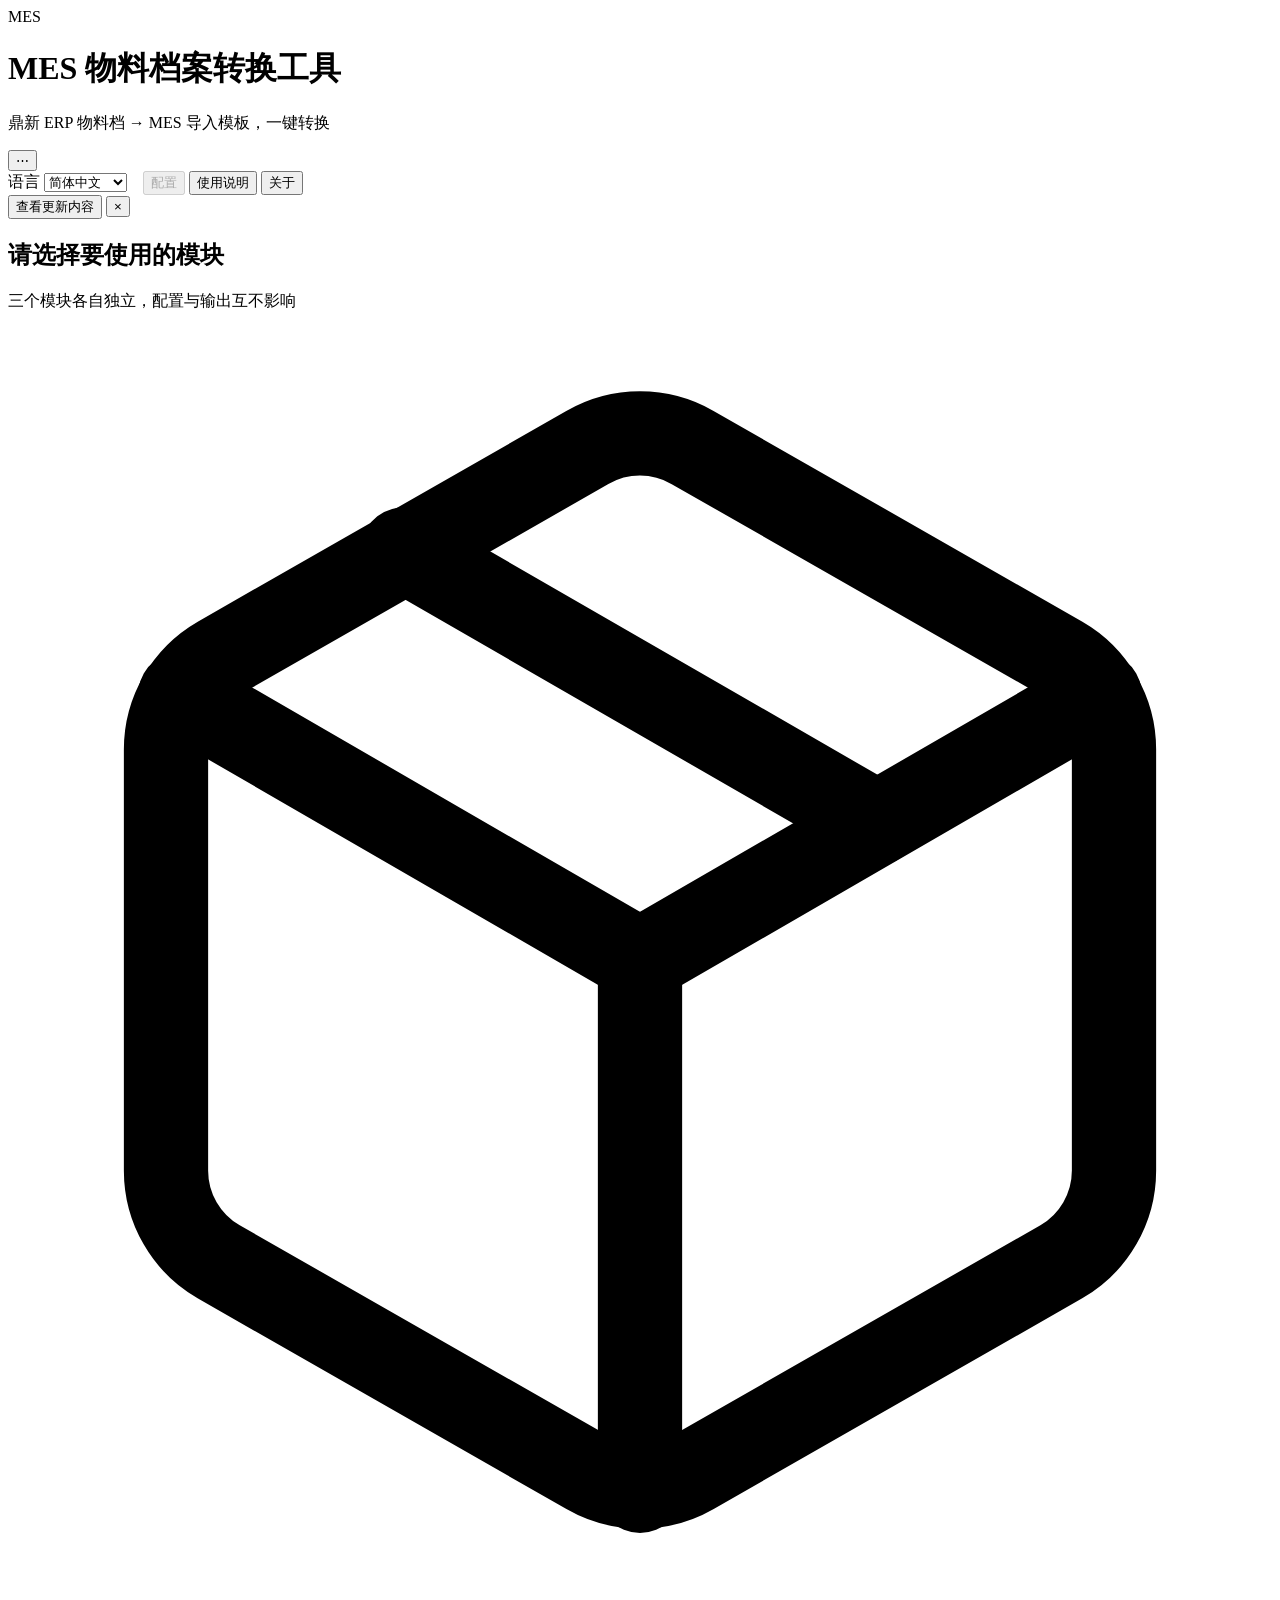
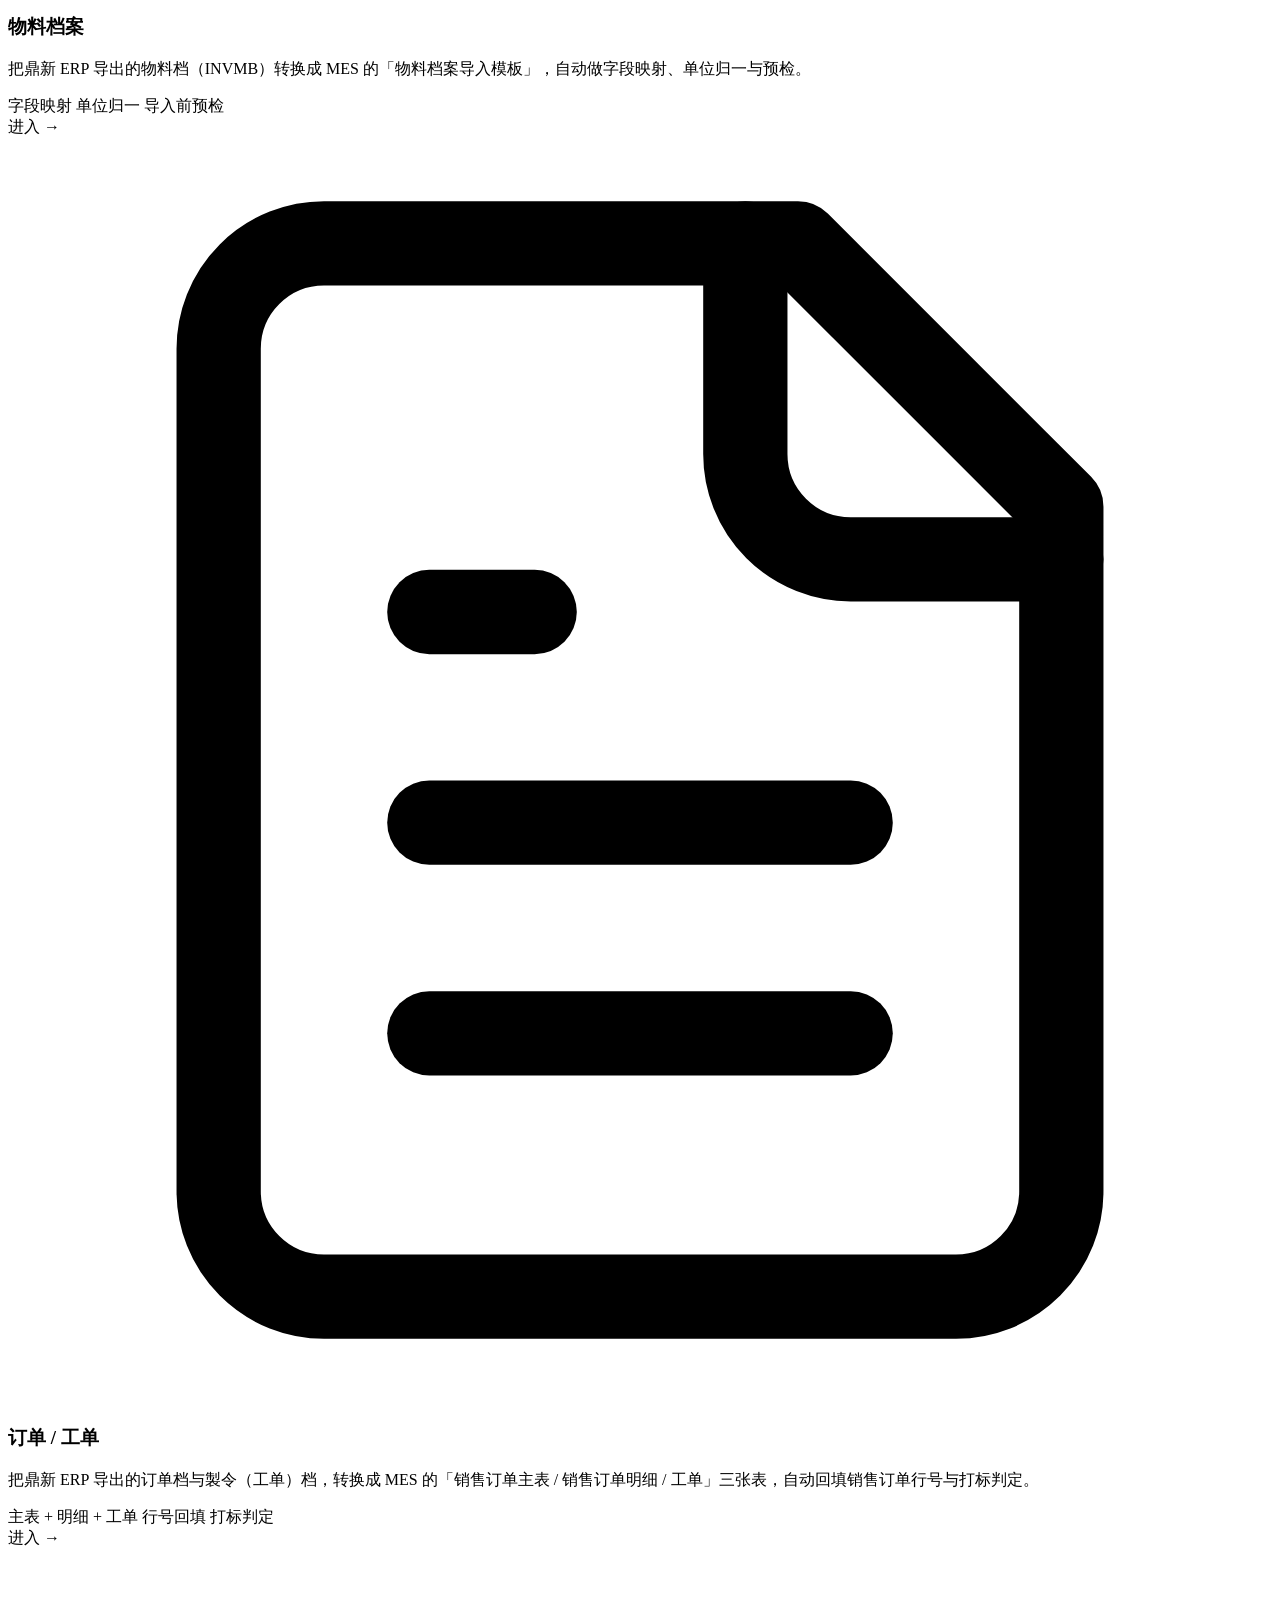
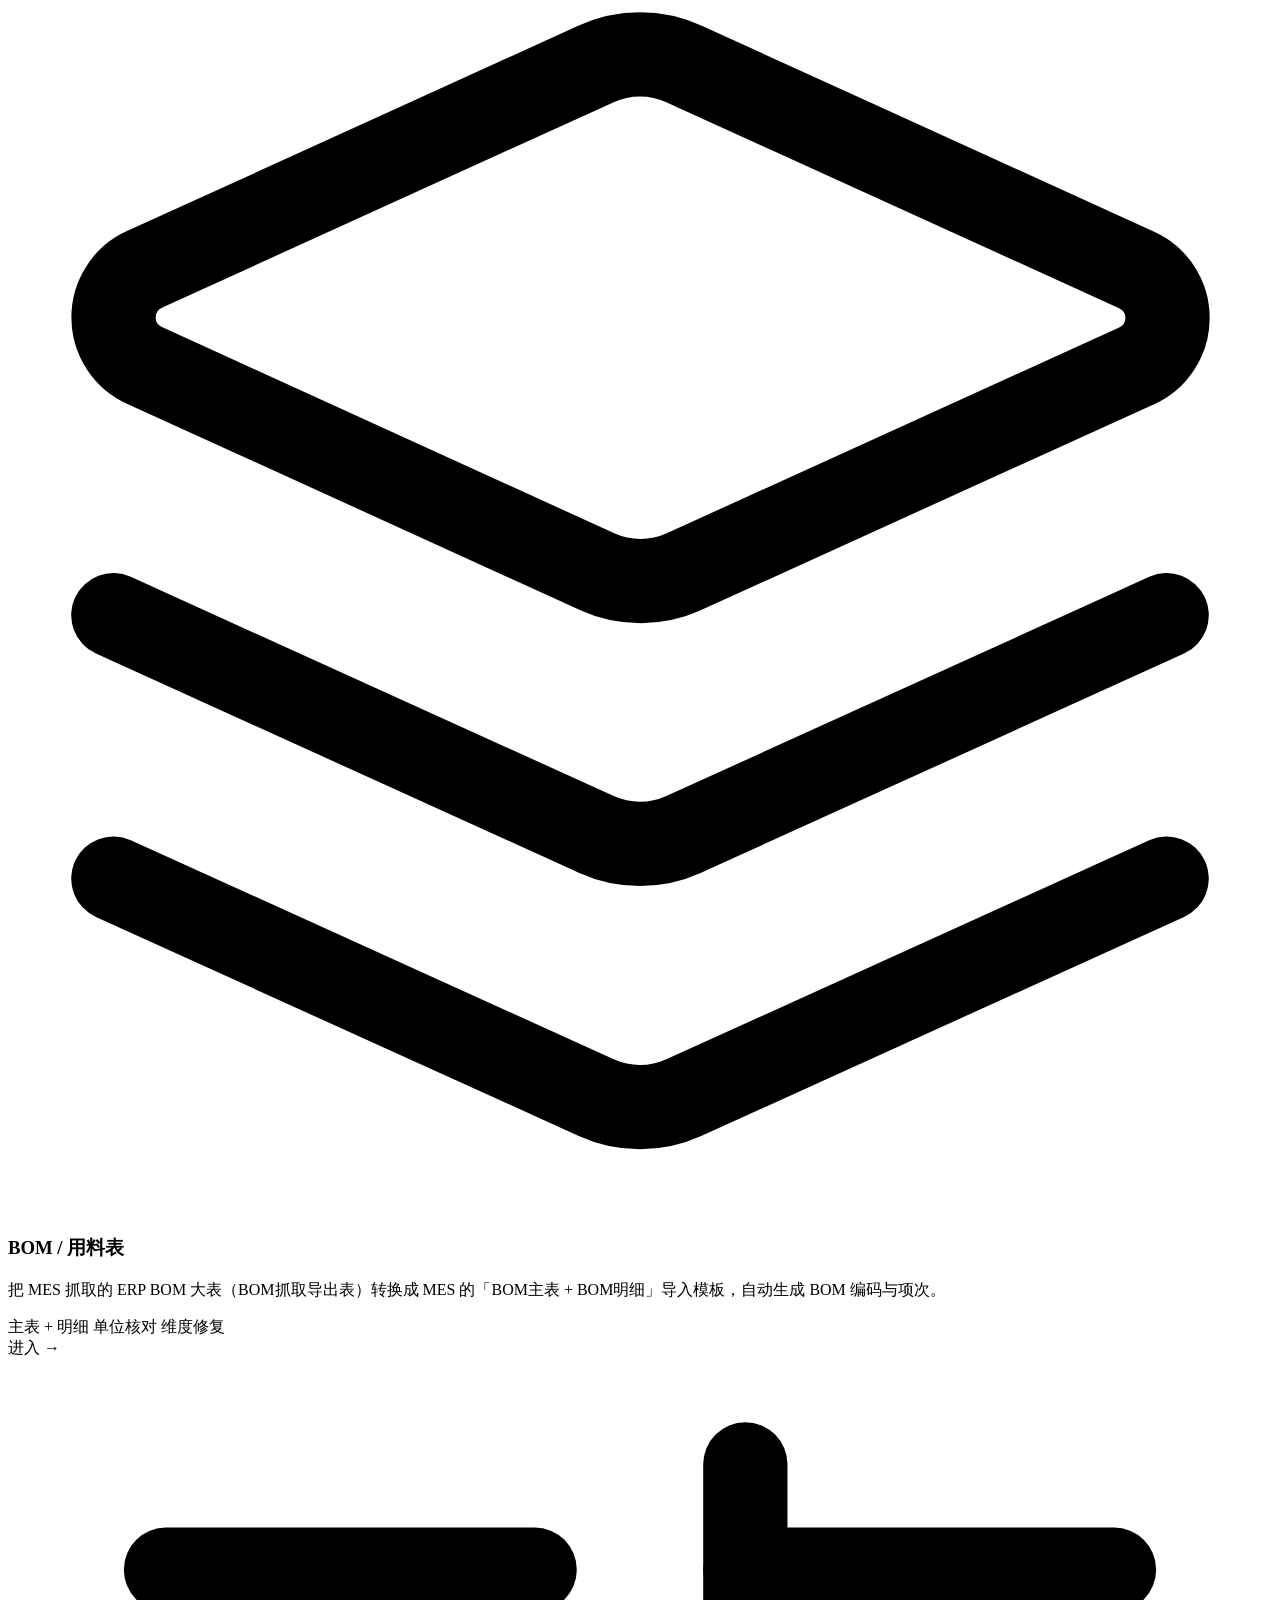
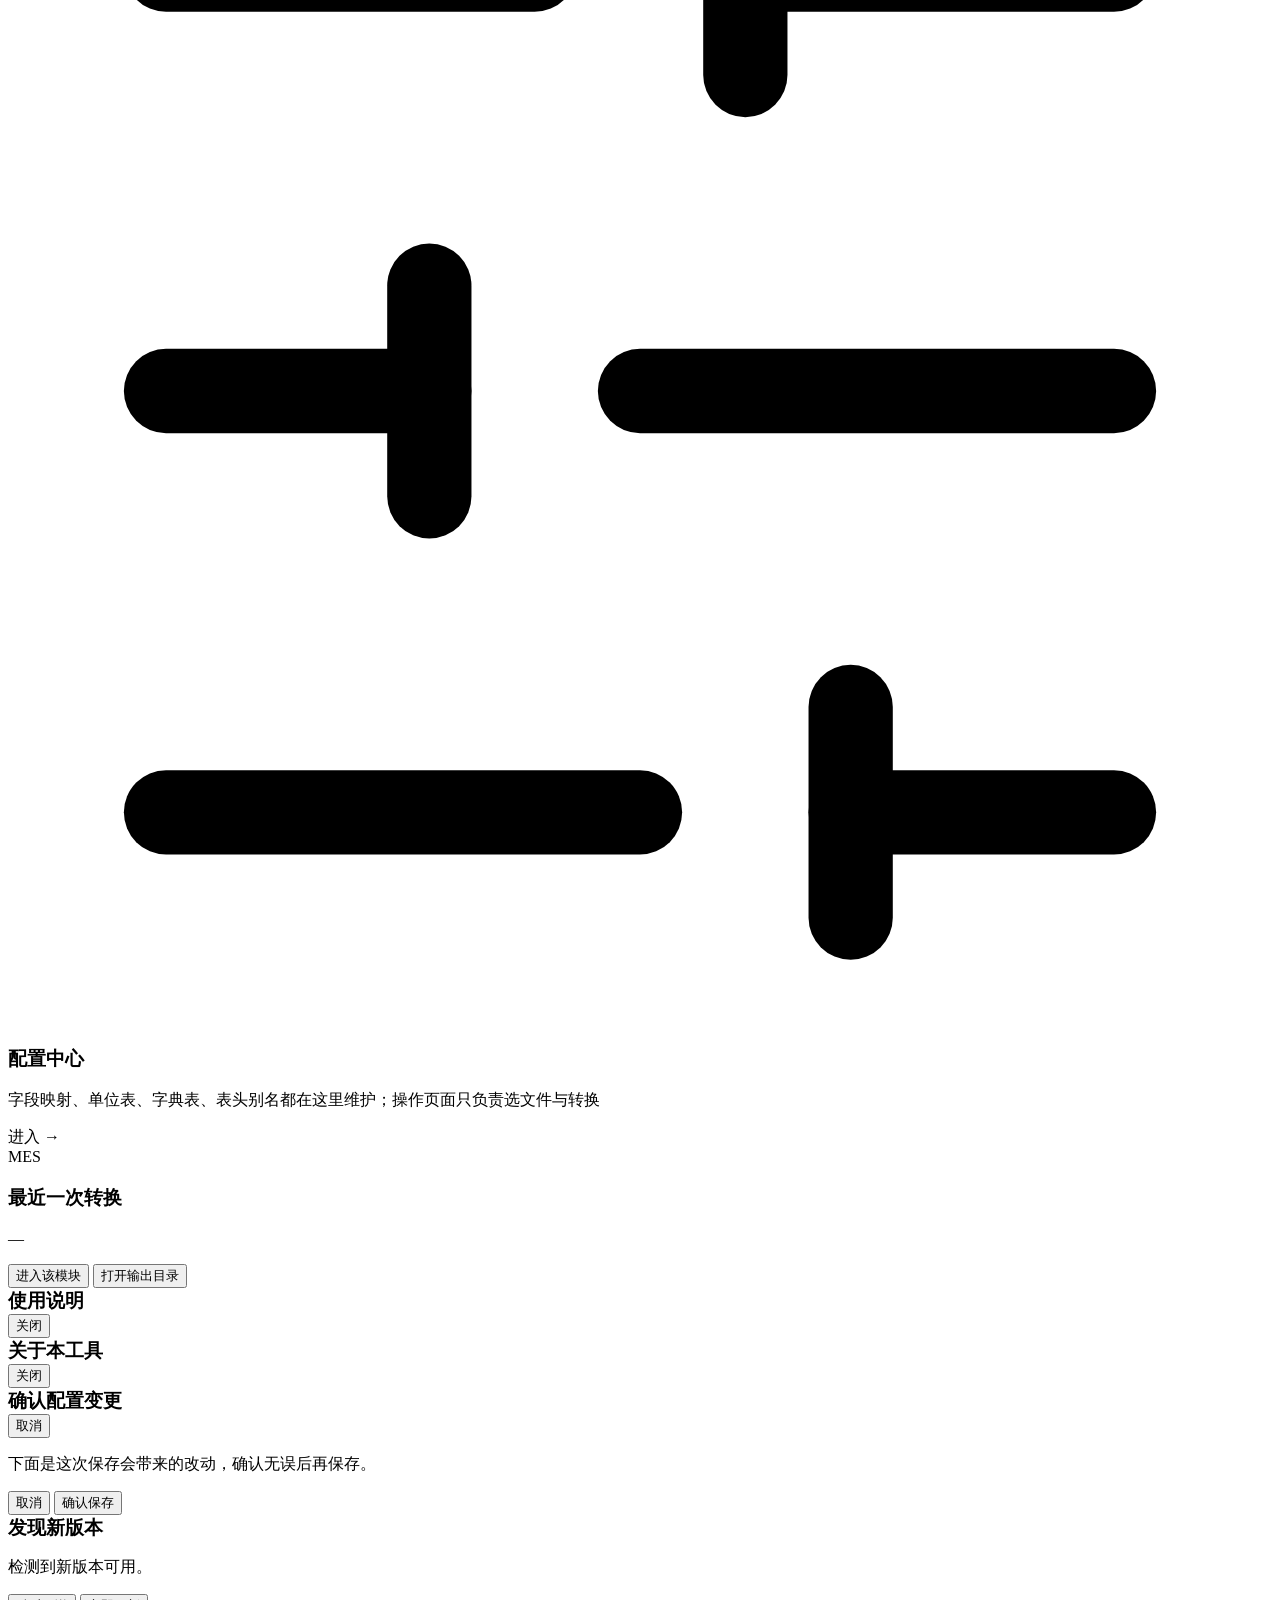
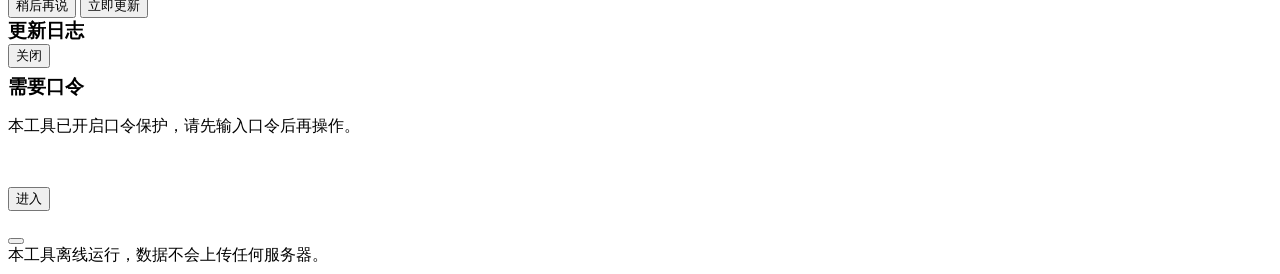
==== mes_conv/webui/index.html @ 749bb7f3 "feat: streamline the conversion interface" ====
<!DOCTYPE html>
<html lang="zh">
<head>
<meta charset="utf-8">
<meta name="viewport" content="width=device-width, initial-scale=1">
<title>MES 物料档案转换工具</title>
<!--@STYLE-->
</head>
<body>
<datalist id="srcCols"></datalist>
<datalist id="tgtCols"></datalist>
<header>
  <div class="brand">
    <div class="logo" id="appLogo">MES</div>
    <div>
      <h1 id="app_title">MES 物料档案转换工具</h1>
      <p id="app_subtitle">鼎新 ERP 物料档 → MES 导入模板，一键转换</p>
    </div>
  </div>
  <div class="nav-right">
    <button id="backHomeBtn" class="back-btn" style="display:none" title="返回首页"><span class="bk-arrow" aria-hidden="true">←</span><span id="backText">返回</span></button>
    <!-- 窄屏下把语言/配置/说明/关于收进这个菜单，否则五个按钮要占两行半 -->
    <button type="button" id="navMore" class="nav-more" aria-expanded="false" aria-controls="navMenu" aria-label="更多菜单">⋯</button>
    <div class="lang" id="navMenu">
      <label id="lang_label" for="langSel">语言</label>
      <select id="langSel">
        <option value="zh">简体中文</option>
        <option value="zht">繁體中文</option>
        <option value="vi">Tiếng Việt</option>
        <option value="en">English</option>
      </select>
      <button id="cfgNavBtn" class="ghost" style="margin-left:12px" disabled>配置</button>
      <button id="helpBtn" class="ghost">使用说明</button>
      <button id="aboutBtn" class="ghost">关于</button>
    </div>
  </div>
</header>

<main id="mainContent">
  <!-- 升级后的「有新内容」提示条：不再用整屏弹窗打断操作，点「查看更新内容」才展开详情 -->
  <div id="updNote" class="upd-note" role="status" aria-live="polite">
    <span class="un-text" id="updNoteText"></span>
    <button type="button" class="un-link" id="updNoteView">查看更新内容</button>
    <button type="button" class="un-x" id="updNoteClose" aria-label="关闭">×</button>
  </div>
  <!-- ===== 首页：选择模块 ===== -->
  <div id="viewHome" class="view">
    <div class="home-intro">
      <h2 id="home_title">请选择要使用的模块</h2>
      <p id="home_desc">三个模块各自独立，配置与输出互不影响</p>
    </div>
    <div class="mod-grid">
      <div class="mod-card" id="modMaterials" role="button" tabindex="0">
        <div class="mod-ico" aria-hidden="true"><svg viewBox="0 0 24 24" fill="none" stroke="currentColor" stroke-width="1.6" stroke-linecap="round" stroke-linejoin="round"><path d="M16.5 9.4 7.5 4.21"/><path d="M21 16V8a2 2 0 0 0-1-1.73l-7-4a2 2 0 0 0-2 0l-7 4A2 2 0 0 0 3 8v8a2 2 0 0 0 1 1.73l7 4a2 2 0 0 0 2 0l7-4A2 2 0 0 0 21 16z"/><polyline points="3.27 6.96 12 12.01 20.73 6.96"/><line x1="12" y1="22.08" x2="12" y2="12"/></svg></div>
        <h3 id="mod_mat_name">物料档案</h3>
        <p id="mod_mat_desc">把鼎新 ERP 导出的物料档（INVMB）转换成 MES 的「物料档案导入模板」，自动做字段映射、单位归一与预检。</p>
        <div class="mod-tags">
          <span class="mod-tag" id="mod_mat_t1">字段映射</span>
          <span class="mod-tag" id="mod_mat_t2">单位归一</span>
          <span class="mod-tag" id="mod_mat_t3">导入前预检</span>
        </div>
        <div class="mod-go" id="mod_mat_go">进入 →</div>
      </div>
      <div class="mod-card" id="modOrders" role="button" tabindex="0">
        <div class="mod-ico" aria-hidden="true"><svg viewBox="0 0 24 24" fill="none" stroke="currentColor" stroke-width="1.6" stroke-linecap="round" stroke-linejoin="round"><path d="M15 2H6a2 2 0 0 0-2 2v16a2 2 0 0 0 2 2h12a2 2 0 0 0 2-2V7Z"/><path d="M14 2v4a2 2 0 0 0 2 2h4"/><path d="M10 9H8"/><path d="M16 13H8"/><path d="M16 17H8"/></svg></div>
        <h3 id="mod_ord_name">订单 / 工单</h3>
        <p id="mod_ord_desc">把鼎新 ERP 导出的订单档与製令（工单）档，转换成 MES 的「销售订单主表 / 销售订单明细 / 工单」三张表，自动回填销售订单行号与打标判定。</p>
        <div class="mod-tags">
          <span class="mod-tag" id="mod_ord_t1">主表 + 明细 + 工单</span>
          <span class="mod-tag" id="mod_ord_t2">行号回填</span>
          <span class="mod-tag" id="mod_ord_t3">打标判定</span>
        </div>
        <div class="mod-go" id="mod_ord_go">进入 →</div>
      </div>
      <div class="mod-card" id="modBom" role="button" tabindex="0">
        <div class="mod-ico" aria-hidden="true"><svg viewBox="0 0 24 24" fill="none" stroke="currentColor" stroke-width="1.6" stroke-linecap="round" stroke-linejoin="round"><path d="m12.83 2.18a2 2 0 0 0-1.66 0L2.6 6.08a1 1 0 0 0 0 1.83l8.58 3.91a2 2 0 0 0 1.66 0l8.58-3.9a1 1 0 0 0 0-1.83Z"/><path d="m22 17.65-9.17 4.16a2 2 0 0 1-1.66 0L2 17.65"/><path d="m22 12.65-9.17 4.16a2 2 0 0 1-1.66 0L2 12.65"/></svg></div>
        <h3 id="mod_bom_name">BOM / 用料表</h3>
        <p id="mod_bom_desc">把 MES 抓取的 ERP BOM 大表（BOM抓取导出表）转换成 MES 的「BOM主表 + BOM明细」导入模板，自动生成 BOM 编码与项次。</p>
        <div class="mod-tags">
          <span class="mod-tag" id="mod_bom_t1">主表 + 明细</span>
          <span class="mod-tag" id="mod_bom_t2">单位核对</span>
          <span class="mod-tag" id="mod_bom_t3">维度修复</span>
        </div>
        <div class="mod-go" id="mod_bom_go">进入 →</div>
      </div>
    </div>
    <div class="cfg-entry" id="cfgEntry" role="button" tabindex="0" aria-disabled="true">
      <div class="mod-ico" aria-hidden="true"><svg viewBox="0 0 24 24" fill="none" stroke="currentColor" stroke-width="1.6" stroke-linecap="round" stroke-linejoin="round"><line x1="21" x2="14" y1="4" y2="4"/><line x1="10" x2="3" y1="4" y2="4"/><line x1="21" x2="12" y1="12" y2="12"/><line x1="8" x2="3" y1="12" y2="12"/><line x1="21" x2="16" y1="20" y2="20"/><line x1="12" x2="3" y1="20" y2="20"/><line x1="14" x2="14" y1="2" y2="6"/><line x1="8" x2="8" y1="10" y2="14"/><line x1="16" x2="16" y1="18" y2="22"/></svg></div>
      <div>
        <h3 id="cfg_entry_name">配置中心</h3>
        <p id="cfg_entry_desc">字段映射、单位表、字典表、表头别名都在这里维护；操作页面只负责选文件与转换</p>
      </div>
      <div class="mod-go" id="cfg_entry_go">进入 →</div>
    </div>

    <!-- 模块卡下方的空白区：显示上一次转换的结果，省掉「去哪个模块找历史」这一步 -->
    <div class="recent-card" id="recentCard">
      <div class="rc-main">
        <span class="rc-badge" id="rcBadge">MES</span>
        <div class="rc-text">
          <h3 id="rcTitle">最近一次转换</h3>
          <p id="rcMeta">—</p>
        </div>
      </div>
      <div class="rc-actions">
        <button type="button" class="primary" id="rcStartBtn" style="display:none">从物料档案开始</button>
        <button type="button" class="ghost" id="rcGoBtn">进入该模块</button>
        <button type="button" class="ghost" id="rcOpenBtn">打开输出目录</button>
      </div>
    </div>
  </div>

  <!-- ===== 模块一：物料档案 ===== -->
  <div id="viewMaterials" class="view" style="display:none">
  <div class="steps materials-steps">
    <div class="card upload-card" id="srcCard" data-upload-card="srcFile">
      <div class="step-no">1</div>
      <h2><span id="step_source">第 1 步 · 选择源文件</span><span class="field-badge required" id="srcRequired">必填</span></h2>
      <p id="step_source_desc">选择从鼎新 ERP 导出的物料档（.xlsx / .xls / .csv）</p>
      <label class="file-btn"><input type="file" id="srcFile" accept=".xlsx,.xls,.csv,.txt" multiple><span id="srcLabel">选择文件</span></label>
      <div class="file-name" id="srcName"></div>
      <div class="file-list" id="srcList"></div>
      <div class="drop-hint" id="srcDropHint">也可以直接把文件拖到这里；可一次选多个，按列名合并成一份结果</div>
    </div>
    <!-- 模板已内置，这张卡不做成和「第 1 步」平级的必做项，默认只露一行，点开才出现上传区 -->
    <div class="card upload-card tpl-card" id="tplCard">
      <h2><span id="step_template">输出模板</span><span class="field-badge optional" id="tplBadge">可选</span></h2>
      <p id="step_template_desc">留空使用程序内置的物料档案模板</p>
      <div class="tpl-cur" id="tplCur">当前：内置模板</div>
      <div class="tpl-body" id="tplWrap" style="display:none">
        <label class="file-btn"><input type="file" id="tplFile" accept=".xlsx"><span id="tplLabel">选择文件</span></label>
        <div class="file-name" id="tplName"></div>
        <div class="drop-hint" id="tplDropHint">也可以直接把文件拖到这里</div>
      </div>
      <button type="button" class="linkbtn tpl-more" id="tplFoldBtn" aria-expanded="false"><span id="tplBtnClosed">更换模板</span><span id="tplBtnOpen">收起</span></button>
    </div>
  </div>

  <div class="actions workflow-actions">
    <button id="startBtn" class="primary">开始转换</button>
    <button id="previewBtn" class="linkbtn">预览映射结果</button>
  </div>

  <div id="progressWrap" class="progress-wrap" aria-live="polite">
    <div class="progress-track">
      <div id="progressBar" class="progress-bar" role="progressbar" aria-valuemin="0" aria-valuemax="100" aria-valuenow="0" aria-labelledby="progressText"></div>
    </div>
    <div id="progressText" class="progress-text"></div>
  </div>

  <div id="statusBanner" class="banner" role="status" aria-live="polite"></div>

  <div id="previewWrap" class="result" style="display:none"></div>

  <section id="resultSection" class="result">
    <div class="ok-icon">✓</div>
    <h2 id="result_title">转换完成！</h2>
    <p id="result_desc">文件已生成，点击下载即可导入 MES。</p>
    <div class="stats" id="stats"></div>
    <div class="donut-wrap" id="donutWrap"></div>
    <div class="result-btns">
      <a id="downloadLink" class="primary" href="#">下载结果文件</a>
      <button id="openFolderBtn" class="ghost">打开输出文件夹</button>
    </div>
  </section>

  <section id="checkSection" class="check-section">
    <div class="section-title">
      <h3 id="check_title">预检结果</h3>
      <div class="check-tools">
        <span class="check-chip" id="check_summary"></span>
        <button type="button" class="linkbtn" id="checkToggleBtn" style="display:none"></button>
      </div>
    </div>
    <ul class="check-list" id="checkList"></ul>
    <div id="issueWrap" class="scrollbox" style="display:none">
      <table><thead><tr>
        <th id="issue_row" style="width:80px">行号</th>
        <th id="issue_col" style="width:130px">列</th>
        <th id="issue_msg">说明</th>
      </tr></thead><tbody id="issueBody"></tbody></table>
    </div>
  </section>

  <section id="historySection" class="history">
    <div class="section-title">
      <h3 id="history_title">最近转换</h3>
      <button id="refreshHistBtn" class="ghost">刷新</button>
    </div>
    <table><thead><tr>
      <th id="hist_time" style="width:170px">时间</th>
      <th id="hist_file">文件</th>
      <th id="hist_rows" style="width:80px">行数</th>
      <th id="hist_status" style="width:110px">预检</th>
      <th style="width:160px"></th>
    </tr></thead><tbody id="histBody"></tbody></table>
  </section>

  <section id="statsSection" class="history">
    <div class="section-title">
      <h3 id="stats_title">转换统计</h3>
      <button id="refreshStatsBtn" class="ghost">刷新</button>
    </div>
    <div class="stats-grid" id="statsGrid"></div>
    <div class="bars" id="statsBars"></div>
    <div class="bar-labels" id="statsBarLabels"></div>
  </section>

  <section id="logSection" class="log-section">
    <div class="log-head">
      <h3 id="log_title">转换日志</h3>
      <div class="btns">
        <button id="copyLogBtn" class="ghost">复制日志</button>
        <button id="toggleLogBtn" class="ghost">查看日志</button>
      </div>
    </div>
    <pre id="logBox" class="log-box"></pre>
  </section>

  </div><!-- /viewMaterials -->

  <!-- ===== 模块二：订单 / 工单 ===== -->
  <div id="viewOrders" class="view" style="display:none">
    <div class="steps steps-single">
      <div class="card upload-card" id="ordSrcCard" data-upload-card="ordSrcFile">
        <div class="step-no">1</div>
        <h2><span id="ord_step_source">上传订单 / 工单文件</span><span class="field-badge required" id="ordSrcRequired">必填</span></h2>
        <p id="ord_step_source_desc">把鼎新 ERP 导出的订单档或製令（工单）档直接拖进来，程序会按表头自动识别类型；可一次选多个，订单与工单混在一起也能自动分流，分别按列名合并后一起转换。</p>
        <label class="file-btn"><input type="file" id="ordSrcFile" accept=".xlsx,.xls,.csv,.txt" multiple><span id="ordSrcLabel">选择文件</span></label>
        <div class="file-name" id="ordSrcName"></div>
        <div class="file-list" id="ordSrcList"></div>
        <div class="drop-hint" id="ordSrcDropHint">也可以直接把文件拖到这里；订单与工单可混在一起，自动识别分流</div>
      </div>
    </div>

    <div class="actions">
      <button id="ordStartBtn" class="primary">开始转换</button>
    </div>

    <div id="ordProgressWrap" class="progress-wrap" aria-live="polite">
      <div class="progress-track">
        <div id="ordProgressBar" class="progress-bar" role="progressbar" aria-valuemin="0" aria-valuemax="100" aria-valuenow="0" aria-labelledby="ordProgressText"></div>
      </div>
      <div id="ordProgressText" class="progress-text"></div>
    </div>

    <div id="ordBanner" class="banner" role="status" aria-live="polite"></div>

    <section id="ordResultSection" class="result">
      <div class="ok-icon">✓</div>
      <h2 id="ord_result_title">转换完成！</h2>
      <p id="ord_result_desc">文件已生成，点击下载即可导入 MES。</p>
      <div class="stats" id="ordStats"></div>
      <div class="donut-wrap" id="ordDonutWrap"></div>
      <div class="result-btns">
        <a id="ordDownloadLink" class="primary" href="#">下载结果文件</a>
        <button id="ordOpenFolderBtn" class="ghost">打开输出文件夹</button>
      </div>
    </section>

    <section id="ordCheckSection" class="check-section">
      <div class="section-title">
        <h3 id="ord_check_title">预检结果</h3>
        <div class="check-tools">
          <span class="check-chip" id="ordCheckSummary"></span>
          <button type="button" class="linkbtn" id="ordCheckToggleBtn" style="display:none"></button>
        </div>
      </div>
      <ul class="check-list" id="ordCheckList"></ul>
      <div id="ordIssueWrap" class="scrollbox" style="display:none">
        <table><thead><tr>
          <th id="ord_issue_row" style="width:80px">行号</th>
          <th id="ord_issue_col" style="width:130px">列</th>
          <th id="ord_issue_msg">说明</th>
        </tr></thead><tbody id="ordIssueBody"></tbody></table>
      </div>
    </section>

    <section id="ordHistSection" class="history">
      <div class="section-title">
        <h3 id="ord_history_title">最近转换</h3>
        <button id="ordRefreshHistBtn" class="ghost">刷新</button>
      </div>
      <table><thead><tr>
        <th id="ord_hist_time" style="width:170px">时间</th>
        <th id="ord_hist_file">文件</th>
        <th id="ord_hist_rows" style="width:80px">行数</th>
        <th id="ord_hist_status" style="width:110px">预检</th>
        <th style="width:160px"></th>
      </tr></thead><tbody id="ordHistBody"></tbody></table>
    </section>

    <section id="ordLogSection" class="log-section">
      <div class="log-head">
        <h3 id="ord_log_title">转换日志</h3>
        <div class="btns">
          <button id="ordCopyLogBtn" class="ghost">复制日志</button>
          <button id="ordToggleLogBtn" class="ghost">查看日志</button>
        </div>
      </div>
      <pre id="ordLogBox" class="log-box"></pre>
    </section>

  </div><!-- /viewOrders -->

  <!-- ===== 模块三：BOM / 用料表 ===== -->
  <div id="viewBom" class="view" style="display:none">
    <div class="steps">
      <div class="card upload-card" id="bomSrcCard" data-upload-card="bomSrcFile">
        <div class="step-no">1</div>
        <h2><span id="bom_step_source">BOM 抓取文件</span><span class="field-badge required" id="bomSrcRequired">必填</span></h2>
        <p id="bom_step_source_desc">MES 抓取的 ERP BOM 大表（.xlsx，源工作表名留空自动取第一个）</p>
        <label class="file-btn"><input type="file" id="bomSrcFile" accept=".xlsx" multiple><span id="bomSrcLabel">选择文件</span></label>
        <div class="file-name" id="bomSrcName"></div>
        <div class="file-list" id="bomSrcList"></div>
        <div class="drop-hint" id="bomSrcDropHint">也可以直接把文件拖到这里</div>
      </div>
      <div class="card upload-card" id="bomTplCard" data-upload-card="bomTplFile">
        <div class="step-no">2</div>
        <h2 id="bom_step_tpl">BOM 导入模板（可选）</h2>
        <p id="bom_step_tpl_desc">留空使用程序内置模板（含「BOM主表」「BOM明细」两张表，数据行会被清空重写）；如需换用其他模板可在此上传</p>
        <label class="file-btn"><input type="file" id="bomTplFile" accept=".xlsx" multiple><span id="bomTplLabel">选择文件</span></label>
        <div class="file-name" id="bomTplName"></div>
        <div class="file-list" id="bomTplList"></div>
        <div class="drop-hint" id="bomTplDropHint">也可以直接把文件拖到这里</div>
      </div>
      <div class="card upload-card" id="bomMapCard" data-upload-card="bomMapFile">
        <div class="step-no">3</div>
        <h2 id="bom_step_map">计量单位映射表（可选）</h2>
        <p id="bom_step_map_desc">首次上传后自动存入配置，之后转换无需再上传；用于核对源單位是否都能对上，不给则跳过该核对</p>
        <label class="file-btn"><input type="file" id="bomMapFile" accept=".xlsx,.xls" multiple><span id="bomMapLabel">选择文件</span></label>
        <div class="file-name" id="bomMapName"></div>
        <div class="file-list" id="bomMapList"></div>
        <div class="drop-hint" id="bomMapDropHint">也可以直接把文件拖到这里</div>
      </div>
    </div>

    <div class="card" id="bomOptCard">
      <div class="opt-line">
        <label class="chk"><input type="checkbox" id="bomBasediv"><span id="bom_basediv_label">基础用量按「組成用量 ÷ 底數」归一化（不勾选则直接取組成用量原值）</span></label>
      </div>
    </div>

    <div class="actions">
      <button id="bomStartBtn" class="primary">开始转换</button>
    </div>

    <div id="bomProgressWrap" class="progress-wrap" aria-live="polite">
      <div class="progress-track">
        <div id="bomProgressBar" class="progress-bar" role="progressbar" aria-valuemin="0" aria-valuemax="100" aria-valuenow="0" aria-labelledby="bomProgressText"></div>
      </div>
      <div id="bomProgressText" class="progress-text"></div>
    </div>

    <div id="bomBanner" class="banner" role="status" aria-live="polite"></div>

    <section id="bomResultSection" class="result">
      <div class="ok-icon">✓</div>
      <h2 id="bom_result_title">转换完成！</h2>
      <p id="bom_result_desc">文件已生成，点击下载即可导入 MES。</p>
      <div class="stats" id="bomStats"></div>
      <div class="result-btns">
        <a id="bomDownloadLink" class="primary" href="#">下载结果文件</a>
        <button id="bomOpenFolderBtn" class="ghost">打开输出文件夹</button>
      </div>
    </section>

    <section id="bomDiagSection" class="check-section">
      <div class="section-title">
        <h3 id="bom_diag_title">诊断与单位核对</h3>
        <span class="ghost" id="bomDiagSummary"></span>
      </div>
      <div id="bomDiagBox"></div>
      <div id="bomUnitWrap" class="scrollbox" style="display:none">
        <table><thead><tr>
          <th id="bom_unit_raw">源單位</th>
          <th id="bom_unit_count" style="width:110px">行数</th>
          <th id="bom_unit_mapped">→ MES 单位</th>
          <th id="bom_unit_status" style="width:150px">状态</th>
        </tr></thead><tbody id="bomUnitBody"></tbody></table>
      </div>
    </section>

    <section id="bomLogSection" class="log-section">
      <div class="log-head">
        <h3 id="bom_log_title">转换日志</h3>
        <div class="btns">
          <button id="bomCopyLogBtn" class="ghost">复制日志</button>
          <button id="bomToggleLogBtn" class="ghost">查看日志</button>
        </div>
      </div>
      <pre id="bomLogBox" class="log-box"></pre>
    </section>

  </div><!-- /viewBom -->

  <!-- ===== 配置中心：所有配置集中在这里，操作页面不维护配置 ===== -->
  <div id="viewConfig" class="view" style="display:none">
    <div id="cfgFailBanner" class="banner err" role="alert"></div>
    <div class="cfg-head">
      <h2 id="cfg_title">配置中心</h2>
      <p id="cfg_desc">各模块的字段映射与规则都在这里维护。选文件、转换这些日常操作在各自的模块页面完成，这里只改配置。</p>
    </div>
    <div class="cfg-tabs" role="tablist" aria-label="配置模块">
      <button type="button" class="cfg-tab active" role="tab" id="cfgTabMat" data-tab="mat" aria-controls="cfgPaneMat" aria-selected="true">物料档案</button>
      <button type="button" class="cfg-tab" role="tab" id="cfgTabOrd" data-tab="ord" aria-controls="cfgPaneOrd" aria-selected="false">订单 / 工单</button>
      <button type="button" class="cfg-tab" role="tab" id="cfgTabBom" data-tab="bom" aria-controls="cfgPaneBom" aria-selected="false">BOM / 用料表</button>
      <button type="button" class="cfg-tab" role="tab" id="cfgTabSys" data-tab="sys" aria-controls="cfgPaneSys" aria-selected="false">系统</button>
    </div>

    <!-- ---------- 面板一：物料档案配置 ---------- -->
    <section class="advanced" id="cfgPaneMat" role="tabpanel" aria-labelledby="cfgTabMat">
      <p class="muted" id="advanced_desc">以下为字段映射配置，仅管理员维护。普通用户无需修改。所有设置都以表单填写，无需写代码。</p>
      <div class="adv-top">
        <label id="lbl_outsheet" for="outSheetInput">输出工作表名称</label>
        <input id="outSheetInput" type="text" value="物料档案">
      </div>
      <div class="adv-actions">
        <button id="loadConfigBtn" class="ghost">载入当前配置</button>
        <button id="saveConfigBtn" class="primary action-primary">保存配置</button>
        <button id="addFieldBtn" class="ghost">新增字段</button>
        <button id="exportConfigBtn" class="ghost">导出配置</button>
        <button id="importConfigBtn" class="ghost">导入配置</button>
        <input type="file" id="importCfgFile" accept=".json" style="display:none">
      </div>
      <div id="advMsg" class="adv-msg"></div>

      <div class="block-title"><span id="block_profiles">配置档（多套配置）</span>
        <small id="block_profiles_hint">把当前配置存成一份命名档案，不同工厂 / 模板一键载入</small></div>
      <div class="pc-line">
        <select id="profileSel" style="width:260px"></select>
        <button id="profileLoadBtn" class="ghost">载入</button>
        <button id="profileSaveBtn" class="ghost">另存为配置档</button>
        <button id="profileDelBtn" class="ghost">删除</button>
      </div>

      <div class="block-title"><span id="block_values">值域表（导出给业务维护）</span>
        <small id="block_values_hint">把字典表 / 单位表导出成 CSV，交给懂业务的人改，再导回来，不用碰 JSON</small></div>
      <div class="pc-line">
        <button id="valuesExportBtn" class="ghost">导出值域表 CSV</button>
        <button id="valuesImportBtn" class="ghost">导入值域表 CSV</button>
        <input type="file" id="valuesFile" accept=".csv,.txt" style="display:none">
      </div>

      <div class="block-title"><span id="block_backup">配置备份</span>
        <small id="block_backup_hint">每次保存都会自动留一份备份，改坏了可以还原</small></div>
      <div class="pc-line">
        <select id="backupSel" style="width:260px"></select>
        <button id="restoreBtn" class="ghost">恢复此备份</button>
        <button id="diffBtn" class="ghost">对比当前配置</button>
        <button id="refreshBackupBtn" class="ghost">刷新列表</button>
      </div>
      <div id="diffWrap" class="diff-wrap" style="display:none"></div>

      <div class="block-title"><span id="block_fields">字段映射</span>
        <small id="block_fields_hint">每一行 = 一个目标列怎么填</small></div>
      <table id="fieldTable">
        <colgroup>
          <col class="fc-drag"><col class="fc-target"><col class="fc-source"><col class="fc-op">
          <col class="fc-param"><col class="fc-desc"><col class="fc-act">
        </colgroup>
        <thead><tr>
          <th id="th_target">目标列</th><th id="th_source">源列(MBxxx)</th>
          <th id="th_op">填充方式</th><th id="th_param">参数设置</th>
          <th id="th_desc">说明</th><th></th>
        </tr></thead>
        <tbody></tbody>
      </table>
      <div class="help" id="adv_help"></div>

      <div class="block-title"><span id="block_unit">单位翻译表</span>
        <small id="block_unit_hint">左边填原符号，右边填中文单位名，例如 kg → 千克</small></div>
      <table>
        <thead><tr><th id="unit_from" style="width:45%">原符号 / 原单位</th><th id="unit_to" style="width:45%">翻译为</th><th></th></tr></thead>
        <tbody id="unitBody"></tbody>
      </table>
      <button class="mini-btn" id="addUnitBtn">+ 添加单位</button>

      <div class="block-title"><span id="block_dicts">字典表（原值 → 翻译）</span>
        <small id="block_dicts_hint">把源文件里的代码翻译成人能看懂的中文，例如 110 → 成品</small></div>
      <div id="dictsWrap"></div>
      <button class="mini-btn" id="addDictBtn">+ 新增字典</button>

      <div class="block-title"><span id="block_wl">允许值清单</span>
        <small id="block_wl_hint">某列的值不在清单里时，预检会告警（不改写数据）。例如「基本单位」只允许 MES 单位档案里的单位名</small></div>
      <div id="wlWrap"></div>
      <button class="mini-btn" id="addWlBtn">+ 添加一列的允许值</button>

      <div class="block-title"><span id="block_len">字段长度上限</span>
        <small id="block_len_hint">某列写出值超过最大长度时预检告警（不阻断）。例如 MES 部分列有字符数上限，超出会导入失败。</small></div>
      <div id="lenWrap"></div>
      <button class="mini-btn" id="addLenBtn">+ 添加长度规则</button>

      <div class="block-title"><span id="block_cross">跨字段联动校验</span>
        <small id="block_cross_hint">当 A 列=某值时，要求 B 列必填。用于捕捉组合错误，例如「序列管理=是」时「序列号规则编码」不能为空。</small></div>
      <div id="crossWrap"></div>
      <button class="mini-btn" id="addCrossBtn">+ 添加联动规则</button>
    </section>

    <!-- ---------- 面板二：订单 / 工单配置 ---------- -->
    <section class="advanced" id="cfgPaneOrd" style="display:none" role="tabpanel" aria-labelledby="cfgTabOrd">
      <p class="muted" id="ord_advanced_desc">订单模块的字段映射与判定规则。所有设置都以表单填写，无需写代码。</p>

      <div class="adv-actions">
        <button id="ordCfgReloadBtn" class="ghost">载入当前配置</button>
        <button id="ordCfgSaveBtn" class="primary action-primary">保存配置</button>
      </div>
      <div id="ordAdvMsg" class="adv-msg"></div>

      <div class="block-title"><span id="ord_block_map">字段映射</span>
        <small id="ord_block_map_hint">每行 = 一个输出列：源列（可留空表示不导出）+ 源档为空时填入的默认值。表格行序就是输出列顺序。</small></div>
      <div id="ordMapWrap"></div>

      <div class="block-title"><span id="ord_block_tag">打标判定</span>
        <small id="ord_block_tag_hint">产品编码以任一前缀开头 → 「是」，否则「否」</small></div>
      <div id="ordTagWrap" class="pc-line"></div>

      <div class="block-title"><span id="ord_block_sw">运行选项</span></div>
      <div class="switches" id="ordSwitches"></div>

      <div class="block-title"><span id="ord_block_alias">表头别名表</span>
        <small id="ord_block_alias_hint">源档表头五花八门时靠它识别。匹配时已做简繁归一，写简写繁都认。</small></div>
      <div id="ordAliasWrap"></div>
    </section>

    <!-- ---------- 面板三：BOM / 用料表配置 ---------- -->
    <section class="advanced" id="cfgPaneBom" style="display:none" role="tabpanel" aria-labelledby="cfgTabBom">
      <p class="muted" id="bom_cfg_desc">BOM 模块的源列映射、固定值与单位别名。源列可填源表表头名（优先匹配，不依赖列序）或列号（如 A / J），留空用内置列位。</p>

      <div class="adv-actions">
        <button id="bomCfgReloadBtn" class="ghost">载入当前配置</button>
        <button id="bomCfgSaveBtn" class="primary action-primary">保存配置</button>
      </div>
      <div id="bomAdvMsg" class="adv-msg"></div>

      <div class="block-title"><span id="bom_block_sheet">工作表名</span>
        <small id="bom_block_sheet_hint">源表在 ERP 导出文件里的名字，以及输出模板里两张表的名字</small></div>
      <div class="pc-line" id="bomSheetWrap"></div>

      <div class="block-title"><span id="bom_block_cols">源列映射</span>
        <small id="bom_block_cols_hint">每行 = 一个角色从源表的哪一列取值。填表头名或列号，留空用内置列位</small></div>
      <table id="bomColTable">
        <thead><tr><th id="bom_th_role" style="width:32%">角色</th><th id="bom_th_value">源列</th></tr></thead>
        <tbody></tbody>
      </table>

      <div class="block-title"><span id="bom_block_master">主表固定值</span>
        <small id="bom_block_master_hint">BOM主表每行这些列直接写固定值</small></div>
      <div id="bomMasterWrap"></div>

      <div class="block-title"><span id="bom_block_detail">明细固定值</span>
        <small id="bom_block_detail_hint">BOM明细每行这些列直接写固定值</small></div>
      <div id="bomDetailWrap"></div>

      <div class="block-title"><span id="bom_block_alias">单位别名</span>
        <small id="bom_block_alias_hint">源单位 → 归一后的单位名（忽略大小写），优先于单位映射表。例如 PCSQ → PCS</small></div>
      <div id="bomAliasWrap"></div>
      <button class="mini-btn" id="bomAliasAddBtn">+ 添加别名</button>

      <div class="block-title"><span id="bom_block_opts">默认选项</span></div>
      <div class="pc-line"><label class="chk"><input type="checkbox" id="bomCfgBasediv"><span id="bom_cfg_basediv">转换页「基础用量按組成用量÷底數归一化」的默认勾选状态</span></label></div>
    </section>

    <!-- ---------- 面板四：系统 ---------- -->
    <section class="advanced" id="cfgPaneSys" style="display:none" role="tabpanel" aria-labelledby="cfgTabSys">
      <p class="muted" id="sys_desc">程序自身的运行方式：谁能访问、开机是否自动启动、MES 模板有没有变、出问题怎么取证。与字段映射无关；涉及监听的改动需要重启程序。</p>

      <div class="block-title"><span id="sys_block_access">访问与安全</span>
        <small id="sys_block_access_hint">默认只监听本机 127.0.0.1，同事访问不到。开启局域网后建议同时设一个口令。</small></div>
      <div class="sys-grid">
        <div class="sys-card">
          <div class="sys-card-h"><span id="sys_lan_title">局域网访问</span><span class="pill" id="sysLanPill">—</span></div>
          <p class="sys-card-p" id="sys_lan_desc">打开后，同一局域网内的同事用浏览器即可访问本工具（改完需重启程序生效）。</p>
          <div class="pc-line">
            <label class="sw"><input type="checkbox" id="sysLanChk"><span id="sys_lan_sw">允许局域网访问</span></label>
            <button class="ghost" id="sysLanSave">保存</button>
          </div>
          <div class="sys-addr" id="sysAddrs"></div>
        </div>
        <div class="sys-card">
          <div class="sys-card-h"><span id="sys_pwd_title">访问口令</span><span class="pill" id="sysPwdPill">—</span></div>
          <p class="sys-card-p" id="sys_pwd_desc">设了口令后，除探活外的所有接口都要先验证；口令只存加盐哈希，不存明文。</p>
          <div class="pc-line">
            <input type="password" id="sysPwdNew" autocomplete="new-password" placeholder="新口令" style="width:130px">
            <input type="password" id="sysPwdOld" autocomplete="current-password" placeholder="原口令" style="width:130px;display:none">
            <button class="ghost" id="sysPwdSave">设置口令</button>
            <button class="ghost" id="sysPwdClear">取消口令</button>
          </div>
        </div>
        <div class="sys-card">
          <div class="sys-card-h"><span id="sys_auto_title">开机自启</span><span class="pill" id="sysAutoPill">—</span></div>
          <p class="sys-card-p" id="sys_auto_desc">登录 Windows 后自动在右下角托盘运行，不弹浏览器。只写当前用户的启动项，不需要管理员权限。</p>
          <div class="pc-line">
            <label class="sw"><input type="checkbox" id="sysAutoChk"><span id="sys_auto_sw">开机自动运行</span></label>
            <button class="ghost" id="sysAutoSave">保存</button>
          </div>
          <div class="sys-addr" id="sysAutoCmd"></div>
        </div>
      </div>

      <div class="block-title"><span id="sys_block_tpl">物料档案模板基准</span>
        <small id="sys_block_tpl_hint">第一次转换会把 MES 模板的表头记下来；以后模板被换过（加列 / 删列 / 调顺序）转换时会告警。</small></div>
      <div class="pc-line">
        <span class="sys-tpl" id="sysTplState">—</span>
        <button class="ghost" id="sysTplReset">清除基准</button>
        <button class="ghost" id="sysTplRefresh">刷新</button>
      </div>

      <div class="block-title"><span id="sys_block_diag">诊断与更新</span>
        <small id="sys_block_diag_hint">出问题时打一个排障包（日志 + 配置 + 环境信息，口令已脱敏），发给维护的人即可。程序不会自动下载更新。</small></div>
      <div class="pc-line">
        <button class="ghost" id="sysDiagBtn">生成排障包</button>
        <a class="ghost" id="sysDiagLink" style="display:none" href="#">下载排障包</a>
        <button class="ghost" id="sysUpdateBtn">检查更新</button>
        <span class="sys-tpl" id="sysUpdateState"></span>
      </div>
      <div id="sysMsg" class="adv-msg"></div>
    </section>
  </div><!-- /viewConfig -->
</main>

<div id="helpModal" class="modal-overlay" role="dialog" aria-modal="true" aria-labelledby="help_title" aria-hidden="true">
  <div class="modal-panel modal-wide">
    <div class="modal-head">
      <h3 id="help_title" style="margin:0">使用说明</h3>
      <button class="ghost" id="helpClose">关闭</button>
    </div>
    <div id="helpBody"></div>
  </div>
</div>

<div id="aboutModal" class="modal-overlay" role="dialog" aria-modal="true" aria-labelledby="about_title" aria-hidden="true">
  <div class="modal-panel modal-medium">
    <div class="modal-head">
      <h3 id="about_title" style="margin:0">关于本工具</h3>
      <button class="ghost" id="aboutClose">关闭</button>
    </div>
    <div id="aboutBody"></div>
  </div>
</div>

<!-- 配置变更确认（保存前 diff） -->
<div id="diffModal" class="modal-overlay" role="dialog" aria-modal="true" aria-labelledby="diffTitle" aria-describedby="diffHint" aria-hidden="true">
  <div class="modal-panel modal-wide">
    <div class="modal-head modal-head-tight">
      <h3 id="diffTitle" style="margin:0">确认配置变更</h3>
      <button class="ghost" id="diffClose">取消</button>
    </div>
    <p class="sys-card-p" id="diffHint">下面是这次保存会带来的改动，确认无误后再保存。</p>
    <div class="diff-list" id="diffBody"></div>
    <div class="modal-actions">
      <button class="ghost" id="diffCancel">取消</button>
      <button class="primary" id="diffOk">确认保存</button>
    </div>
  </div>
</div>

<!-- 发现新版本提示 -->
<div id="updateModal" class="modal-overlay modal-update" role="dialog" aria-modal="true" aria-labelledby="updTitle" aria-describedby="updText" aria-hidden="true">
  <div class="modal-panel modal-compact">
    <h3 id="updTitle" style="margin:0 0 6px">发现新版本</h3>
    <p class="sys-card-p" id="updText">检测到新版本可用。</p>
    <div id="updNotes" style="max-height:200px;overflow:auto;white-space:pre-wrap;font-size:12.5px;color:#6b7280;background:#f9fafb;border-radius:8px;padding:10px 12px;margin:10px 0;display:none"></div>
    <div class="modal-actions">
      <button class="ghost" id="updLater">稍后再说</button>
      <button class="primary" id="updNow">立即更新</button>
    </div>
  </div>
</div>

<!-- 更新日志（关于页 / 升级后首次启动都会用到） -->
<div id="clModal" class="modal-overlay" role="dialog" aria-modal="true" aria-labelledby="clTitle" aria-describedby="clSub" aria-hidden="true">
  <div class="modal-panel modal-medium modal-flex">
    <div class="modal-head modal-head-tight">
      <h3 id="clTitle" style="margin:0">更新日志</h3>
      <button class="ghost" id="clClose">关闭</button>
    </div>
    <p class="sys-card-p" id="clSub" style="margin:0 0 6px"></p>
    <div id="clBody" style="overflow:auto;flex:1 1 auto;min-height:0"></div>
  </div>
</div>

<!-- 口令验证 -->
<div id="authModal" class="modal-overlay modal-auth" role="dialog" aria-modal="true" aria-labelledby="authTitle" aria-describedby="authHint" aria-hidden="true">
  <div class="modal-panel modal-narrow">
    <h3 id="authTitle" style="margin:0 0 6px">需要口令</h3>
    <p class="sys-card-p" id="authHint">本工具已开启口令保护，请先输入口令后再操作。</p>
    <input type="password" id="authPwd" autocomplete="current-password" style="width:100%;padding:9px 11px;border:1px solid var(--line);border-radius:8px;font-size:14px">
    <div id="authMsg" class="adv-msg"></div>
    <div class="modal-actions">
      <button class="primary" id="authOk">进入</button>
    </div>
  </div>
</div>

<div id="welcomeModal" class="modal-overlay modal-welcome" role="dialog" aria-modal="true" aria-labelledby="wcTitle" aria-describedby="wcDesc" aria-hidden="true">
  <div class="modal-panel modal-compact modal-roomy">
    <h3 id="wcTitle" style="margin:0 0 6px;font-size:17px"></h3>
    <p id="wcDesc" style="margin:0;color:var(--muted);font-size:13px;line-height:1.7"></p>
    <div id="wcLangLabel" style="margin:16px 0 8px;font-size:13px;font-weight:600"></div>
    <div id="wcLangs" class="wc-langs"></div>
    <div class="wc-tips">
      <div id="wcTip1"></div>
      <div id="wcTip2"></div>
      <div id="wcTip3"></div>
    </div>
    <div id="wcNote" class="wc-note"></div>
    <div id="wcMsg" class="adv-msg"></div>
    <div class="modal-actions modal-actions-roomy">
      <button class="primary" id="wcOk"></button>
    </div>
  </div>
</div>

<footer id="footer">本工具离线运行，数据不会上传任何服务器。</footer>

<!--@SCRIPT-->
</body>
</html>
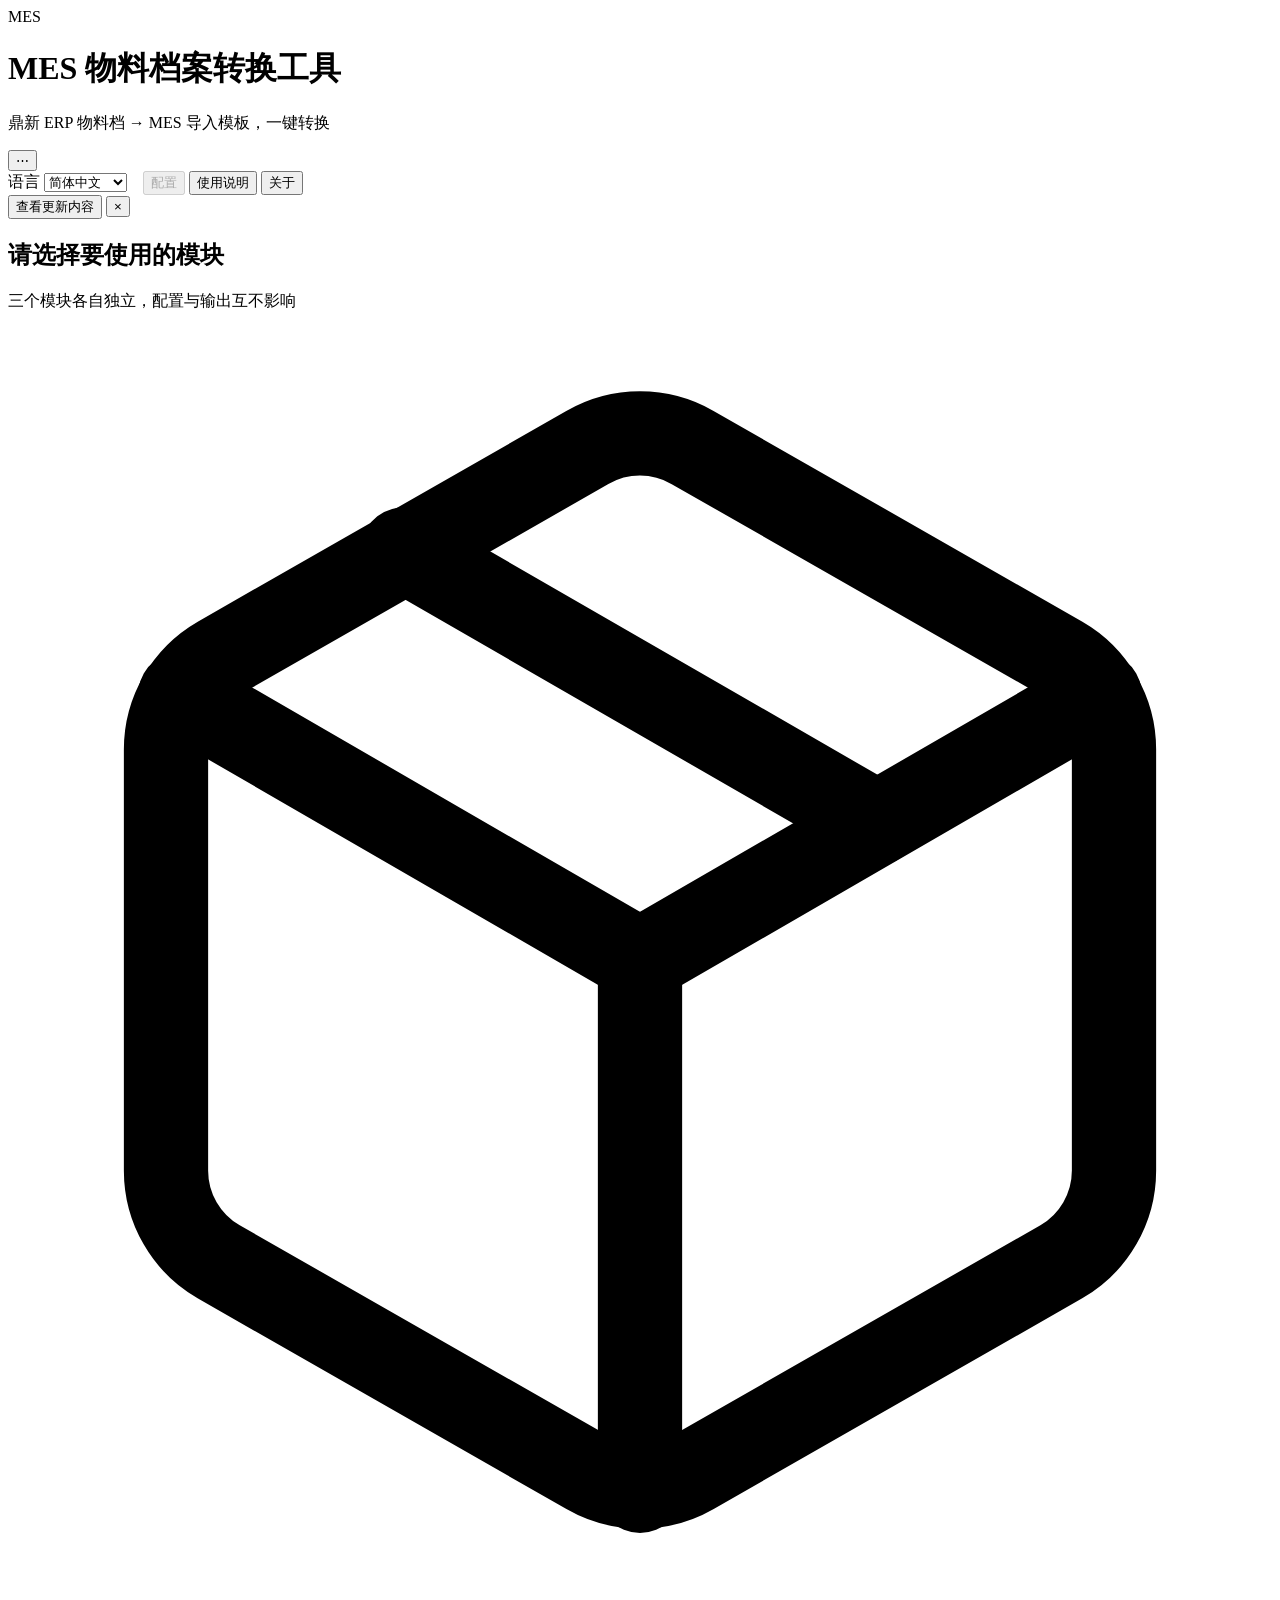
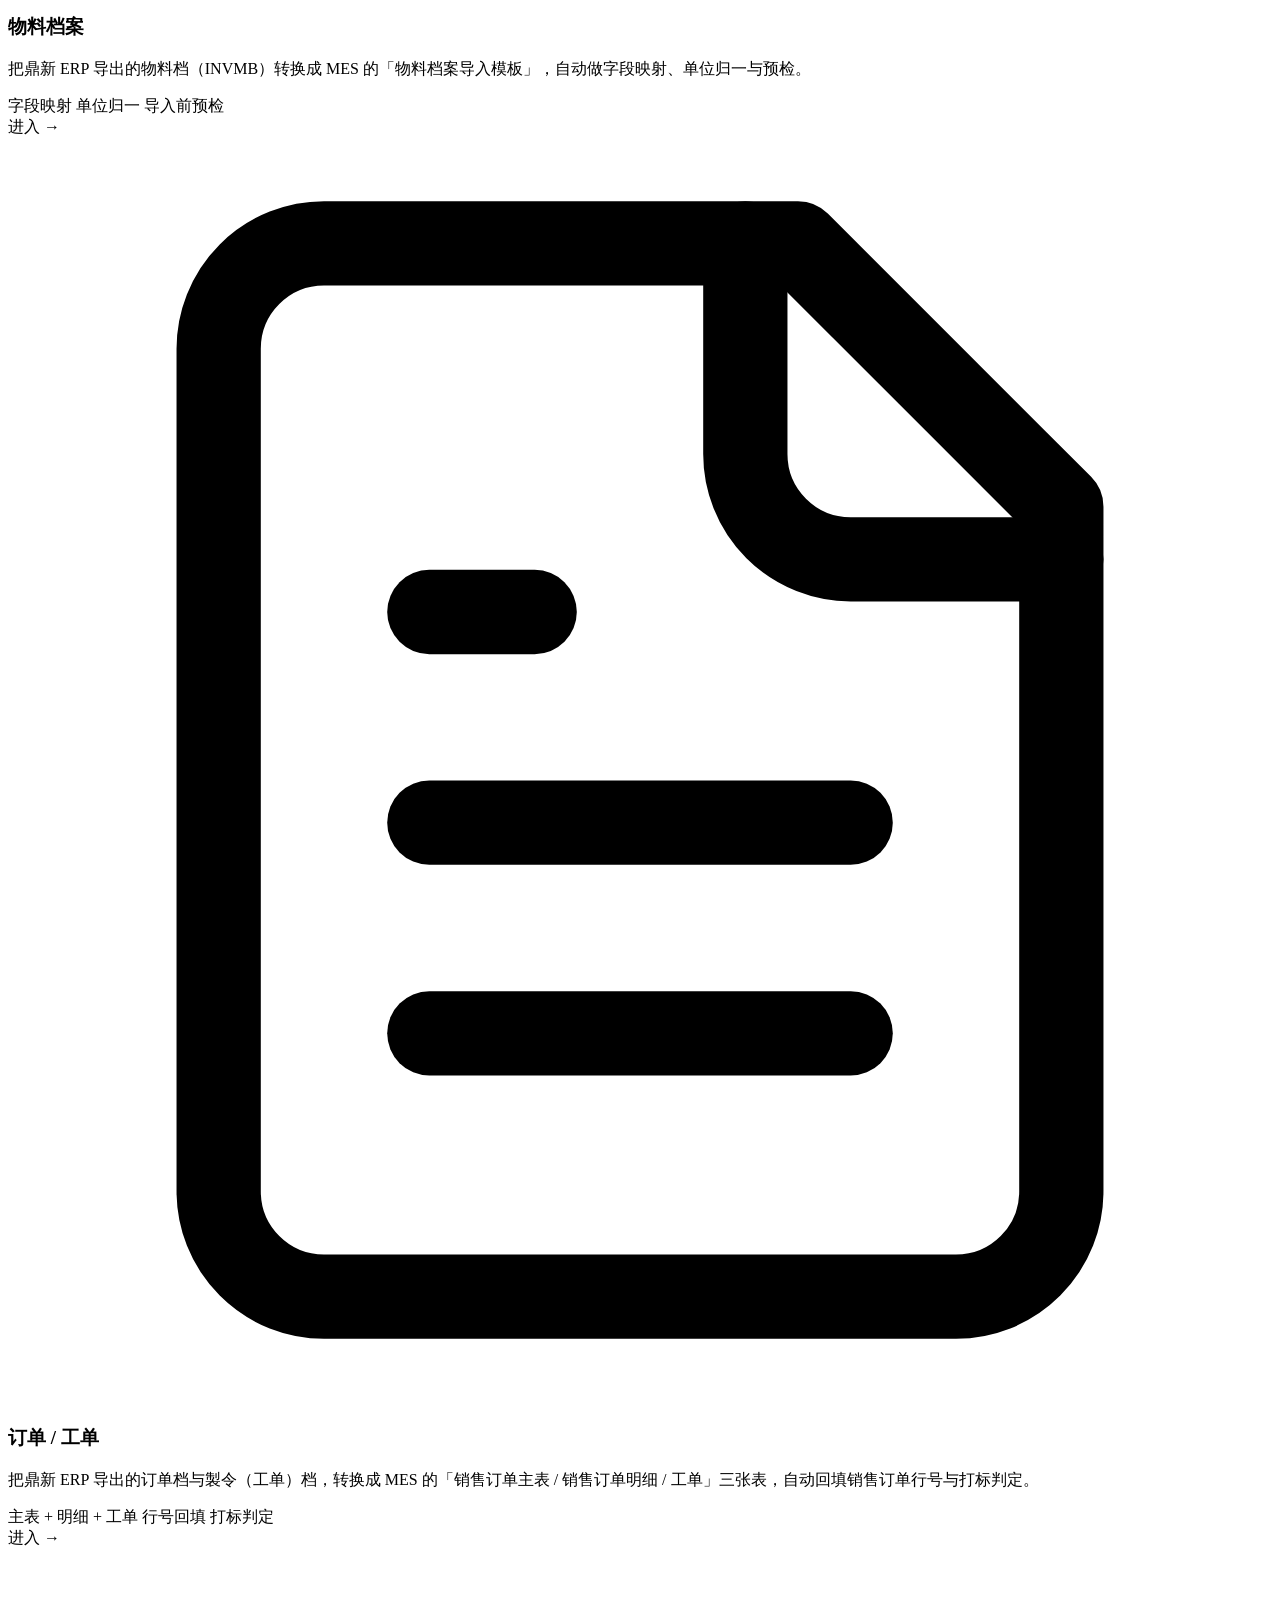
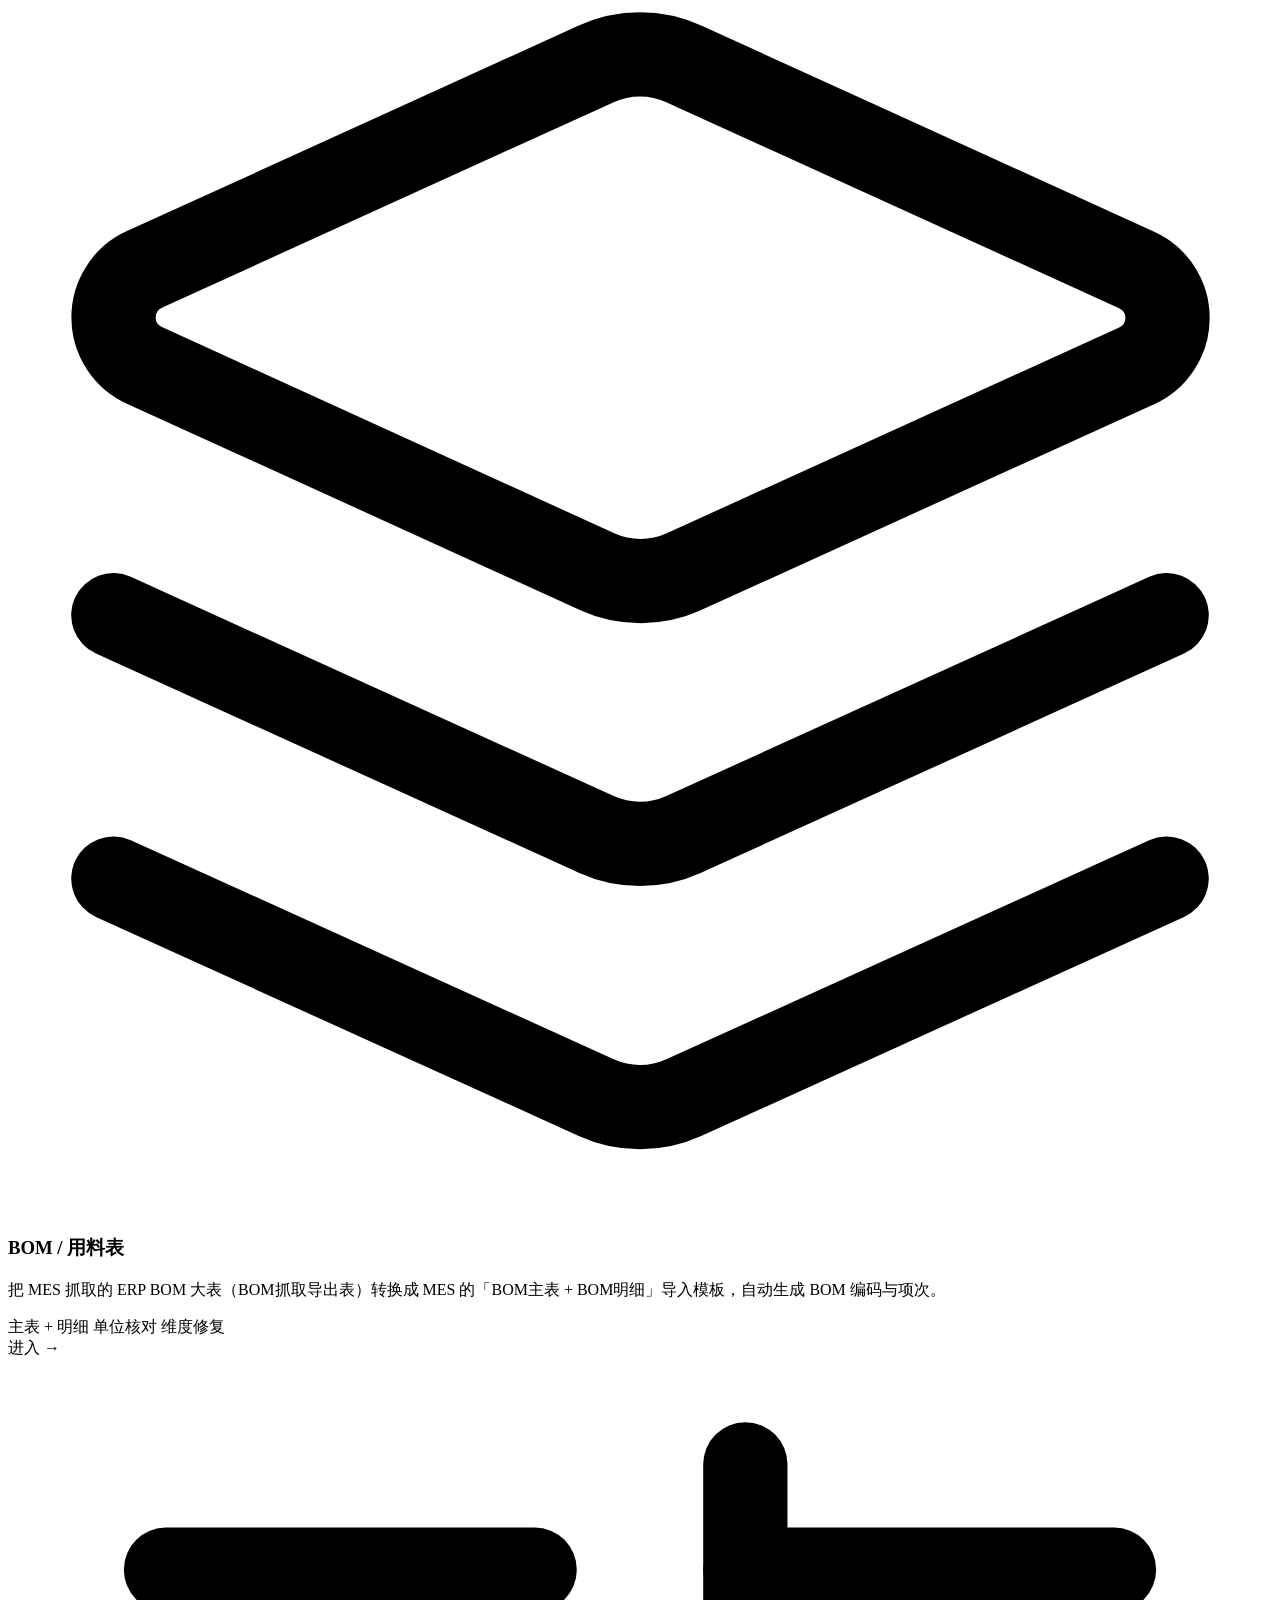
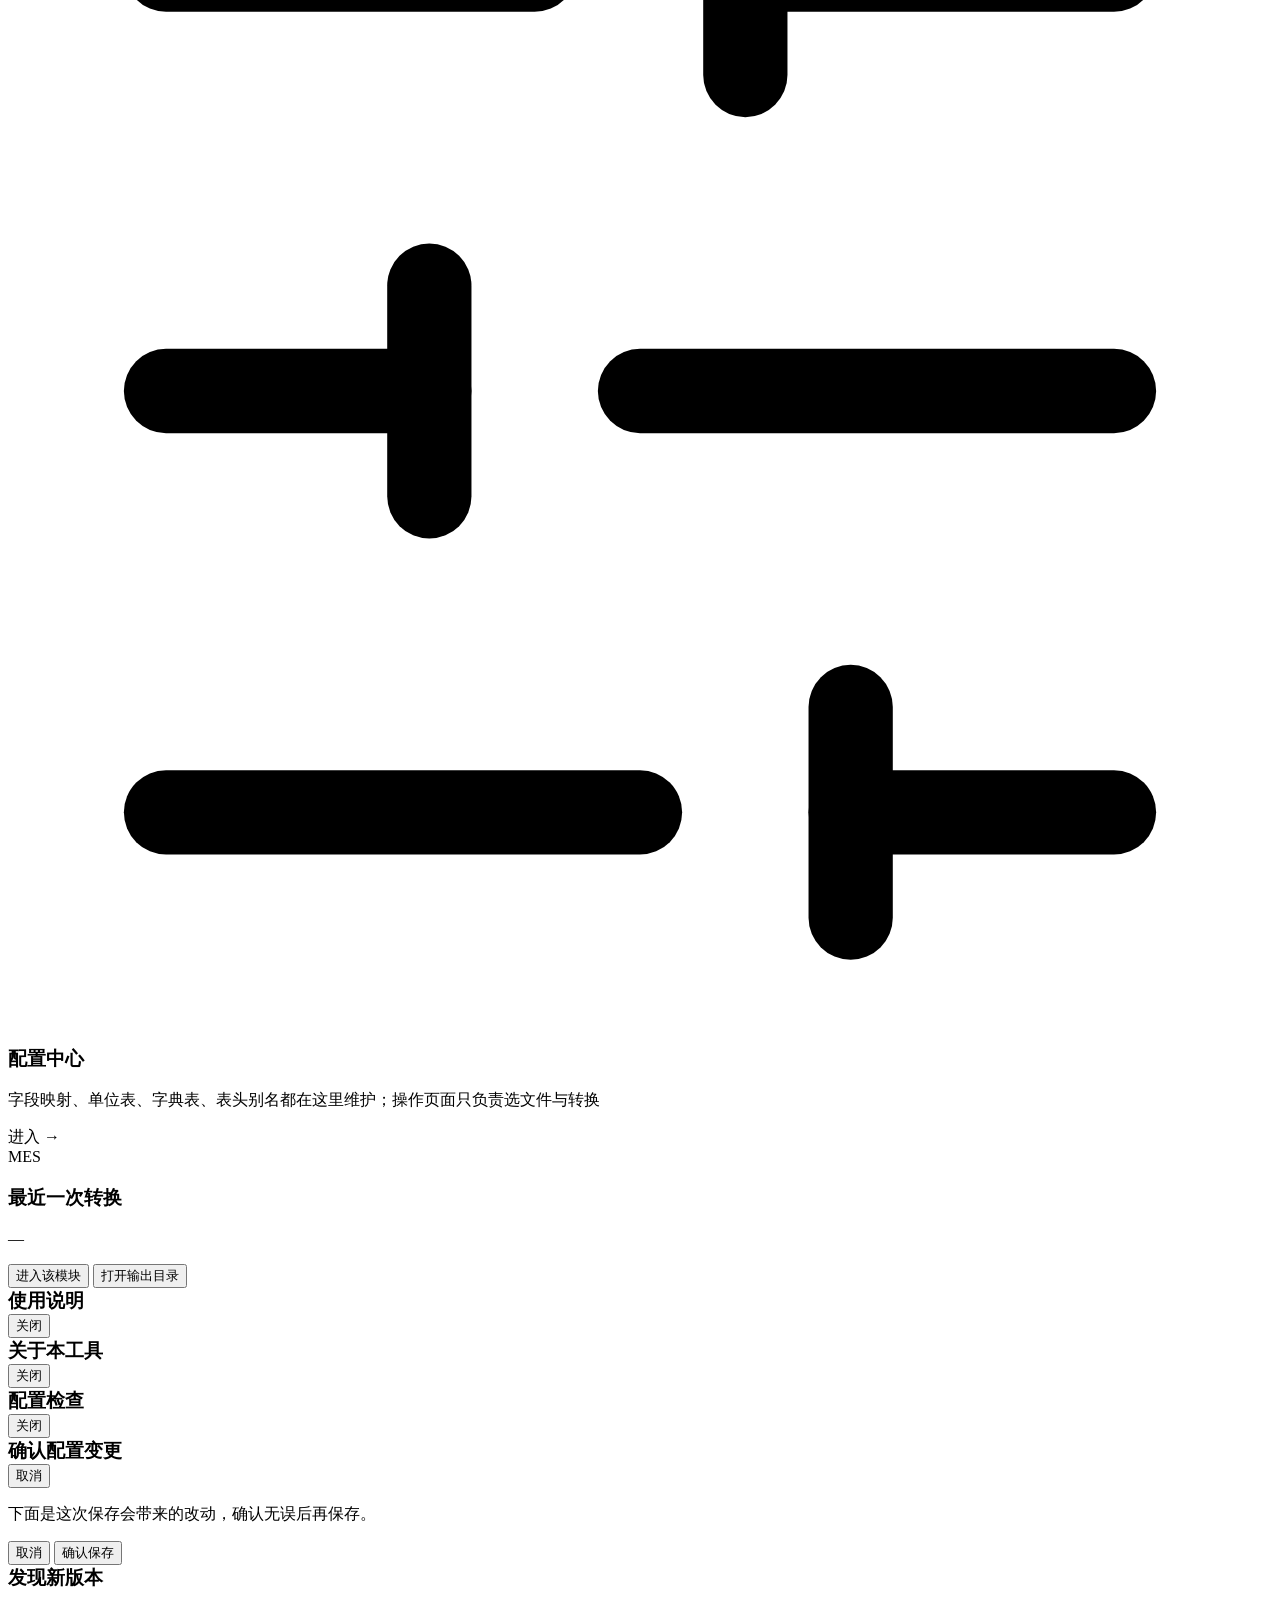
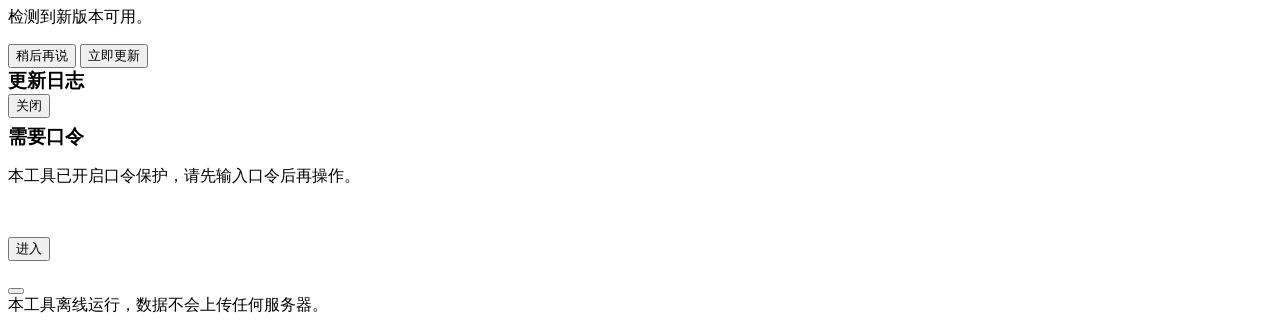
==== commit 6e82f113: "feat: upgrade config center and remove blank output rows" ====
--- a/mes_conv/webui/index.html
+++ b/mes_conv/webui/index.html
@@ -305,7 +305,7 @@
 
   <!-- ===== 模块三：BOM / 用料表 ===== -->
   <div id="viewBom" class="view" style="display:none">
-    <div class="steps">
+    <div class="steps bom-steps">
       <div class="card upload-card" id="bomSrcCard" data-upload-card="bomSrcFile">
         <div class="step-no">1</div>
         <h2><span id="bom_step_source">BOM 抓取文件</span><span class="field-badge required" id="bomSrcRequired">必填</span></h2>
@@ -365,6 +365,38 @@
       </div>
     </section>
 
+    <section id="bomHistSection" class="history">
+      <div class="section-title">
+        <h3 id="bomHistoryTitle">最近转换</h3>
+        <button id="bomRefreshHistBtn" class="ghost">刷新</button>
+      </div>
+      <table><thead><tr>
+        <th id="bomHistTime" style="width:170px">时间</th>
+        <th id="bomHistFile">文件</th>
+        <th id="bomHistRows" style="width:80px">行数</th>
+        <th id="bomHistStatus" style="width:110px">预检</th>
+        <th style="width:100px"></th>
+      </tr></thead><tbody id="bomHistBody"></tbody></table>
+    </section>
+
+    <section id="bomCheckSection" class="check-section">
+      <div class="section-title">
+        <h3 id="bomCheckTitle">预检结果</h3>
+        <div class="check-tools">
+          <span class="check-chip" id="bomCheckSummary"></span>
+          <button type="button" class="linkbtn" id="bomCheckToggleBtn" style="display:none"></button>
+        </div>
+      </div>
+      <ul class="check-list" id="bomCheckList"></ul>
+      <div id="bomIssueWrap" class="scrollbox" style="display:none">
+        <table><thead><tr>
+          <th id="bomIssueRow" style="width:80px">行号</th>
+          <th id="bomIssueCol" style="width:130px">列</th>
+          <th id="bomIssueMsg">说明</th>
+        </tr></thead><tbody id="bomIssueBody"></tbody></table>
+      </div>
+    </section>
+
     <section id="bomDiagSection" class="check-section">
       <div class="section-title">
         <h3 id="bom_diag_title">诊断与单位核对</h3>
@@ -398,7 +430,7 @@
   <div id="viewConfig" class="view" style="display:none">
     <div id="cfgFailBanner" class="banner err" role="alert"></div>
     <div class="cfg-head">
-      <h2 id="cfg_title">配置中心</h2>
+      <div class="cfg-title-line"><h2 id="cfg_title">配置中心</h2><span id="cfgDirtyBadge" class="dirty-badge" role="status" aria-live="polite" hidden>有未保存的修改</span></div>
       <p id="cfg_desc">各模块的字段映射与规则都在这里维护。选文件、转换这些日常操作在各自的模块页面完成，这里只改配置。</p>
     </div>
     <div class="cfg-tabs" role="tablist" aria-label="配置模块">
@@ -407,6 +439,15 @@
       <button type="button" class="cfg-tab" role="tab" id="cfgTabBom" data-tab="bom" aria-controls="cfgPaneBom" aria-selected="false">BOM / 用料表</button>
       <button type="button" class="cfg-tab" role="tab" id="cfgTabSys" data-tab="sys" aria-controls="cfgPaneSys" aria-selected="false">系统</button>
     </div>
+    <div class="cfg-workbar">
+      <div class="cfg-modes" role="group" aria-label="配置显示模式">
+        <button type="button" id="cfgSimpleBtn" class="ghost active">简单模式</button>
+        <button type="button" id="cfgExpertBtn" class="ghost">专家模式</button>
+      </div>
+      <input type="search" id="cfgGlobalSearch" placeholder="搜索当前配置页">
+      <span id="cfgSearchCount" class="muted" aria-live="polite"></span>
+    </div>
+    <nav id="cfgSectionNav" class="cfg-section-nav" aria-label="当前配置页目录"></nav>
 
     <!-- ---------- 面板一：物料档案配置 ---------- -->
     <section class="advanced" id="cfgPaneMat" role="tabpanel" aria-labelledby="cfgTabMat">
@@ -422,8 +463,11 @@
         <button id="exportConfigBtn" class="ghost">导出配置</button>
         <button id="importConfigBtn" class="ghost">导入配置</button>
         <input type="file" id="importCfgFile" accept=".json" style="display:none">
+        <button id="matCfgTestBtn" class="ghost">测试配置</button>
+        <input type="file" id="matCfgTestFile" accept=".xlsx,.xls,.csv" style="display:none">
       </div>
       <div id="advMsg" class="adv-msg"></div>
+      <div id="matSaveMeta" class="cfg-save-meta"></div>
 
       <div class="block-title"><span id="block_profiles">配置档（多套配置）</span>
         <small id="block_profiles_hint">把当前配置存成一份命名档案，不同工厂 / 模板一键载入</small></div>
@@ -504,8 +548,23 @@
       <div class="adv-actions">
         <button id="ordCfgReloadBtn" class="ghost">载入当前配置</button>
         <button id="ordCfgSaveBtn" class="primary action-primary">保存配置</button>
+        <button id="ordCfgExportBtn" class="ghost">导出配置</button>
+        <button id="ordCfgImportBtn" class="ghost">导入配置</button>
+        <button id="ordCfgTestBtn" class="ghost">测试配置</button>
+        <input type="file" id="ordCfgImportFile" accept=".json" style="display:none">
+        <input type="file" id="ordCfgTestFile" accept=".xlsx,.xls,.csv" style="display:none">
       </div>
       <div id="ordAdvMsg" class="adv-msg"></div>
+      <div id="ordSaveMeta" class="cfg-save-meta"></div>
+
+      <div class="block-title"><span id="ord_block_backup">配置备份</span>
+        <small>每次保存自动备份，可对比或恢复</small></div>
+      <div class="pc-line">
+        <select id="ordBackupSel" style="width:260px"></select>
+        <button id="ordRestoreBtn" class="ghost">恢复此备份</button>
+        <button id="ordBackupDiffBtn" class="ghost">对比当前配置</button>
+        <button id="ordRefreshBackupBtn" class="ghost">刷新列表</button>
+      </div>
 
       <div class="block-title"><span id="ord_block_map">字段映射</span>
         <small id="ord_block_map_hint">每行 = 一个输出列：源列（可留空表示不导出）+ 源档为空时填入的默认值。表格行序就是输出列顺序。</small></div>
@@ -530,8 +589,23 @@
       <div class="adv-actions">
         <button id="bomCfgReloadBtn" class="ghost">载入当前配置</button>
         <button id="bomCfgSaveBtn" class="primary action-primary">保存配置</button>
+        <button id="bomCfgExportBtn" class="ghost">导出配置</button>
+        <button id="bomCfgImportBtn" class="ghost">导入配置</button>
+        <button id="bomCfgTestBtn" class="ghost">测试配置</button>
+        <input type="file" id="bomCfgImportFile" accept=".json" style="display:none">
+        <input type="file" id="bomCfgTestFile" accept=".xlsx,.xls,.csv" style="display:none">
       </div>
       <div id="bomAdvMsg" class="adv-msg"></div>
+      <div id="bomSaveMeta" class="cfg-save-meta"></div>
+
+      <div class="block-title"><span id="bom_block_backup">配置备份</span>
+        <small>每次保存自动备份，可对比或恢复</small></div>
+      <div class="pc-line">
+        <select id="bomBackupSel" style="width:260px"></select>
+        <button id="bomRestoreBtn" class="ghost">恢复此备份</button>
+        <button id="bomBackupDiffBtn" class="ghost">对比当前配置</button>
+        <button id="bomRefreshBackupBtn" class="ghost">刷新列表</button>
+      </div>
 
       <div class="block-title"><span id="bom_block_sheet">工作表名</span>
         <small id="bom_block_sheet_hint">源表在 ERP 导出文件里的名字，以及输出模板里两张表的名字</small></div>
@@ -543,6 +617,7 @@
         <thead><tr><th id="bom_th_role" style="width:32%">角色</th><th id="bom_th_value">源列</th></tr></thead>
         <tbody></tbody>
       </table>
+      <datalist id="bomSourceHeaders"></datalist>
 
       <div class="block-title"><span id="bom_block_master">主表固定值</span>
         <small id="bom_block_master_hint">BOM主表每行这些列直接写固定值</small></div>
@@ -639,6 +714,16 @@
   </div>
 </div>
 
+<div id="configToolModal" class="modal-overlay" role="dialog" aria-modal="true" aria-labelledby="configToolTitle" aria-hidden="true">
+  <div class="modal-panel modal-wide">
+    <div class="modal-head modal-head-tight">
+      <h3 id="configToolTitle" style="margin:0">配置检查</h3>
+      <button class="ghost" id="configToolClose">关闭</button>
+    </div>
+    <div id="configToolBody" class="cfg-tool-body"></div>
+  </div>
+</div>
+
 <!-- 配置变更确认（保存前 diff） -->
 <div id="diffModal" class="modal-overlay" role="dialog" aria-modal="true" aria-labelledby="diffTitle" aria-describedby="diffHint" aria-hidden="true">
   <div class="modal-panel modal-wide">
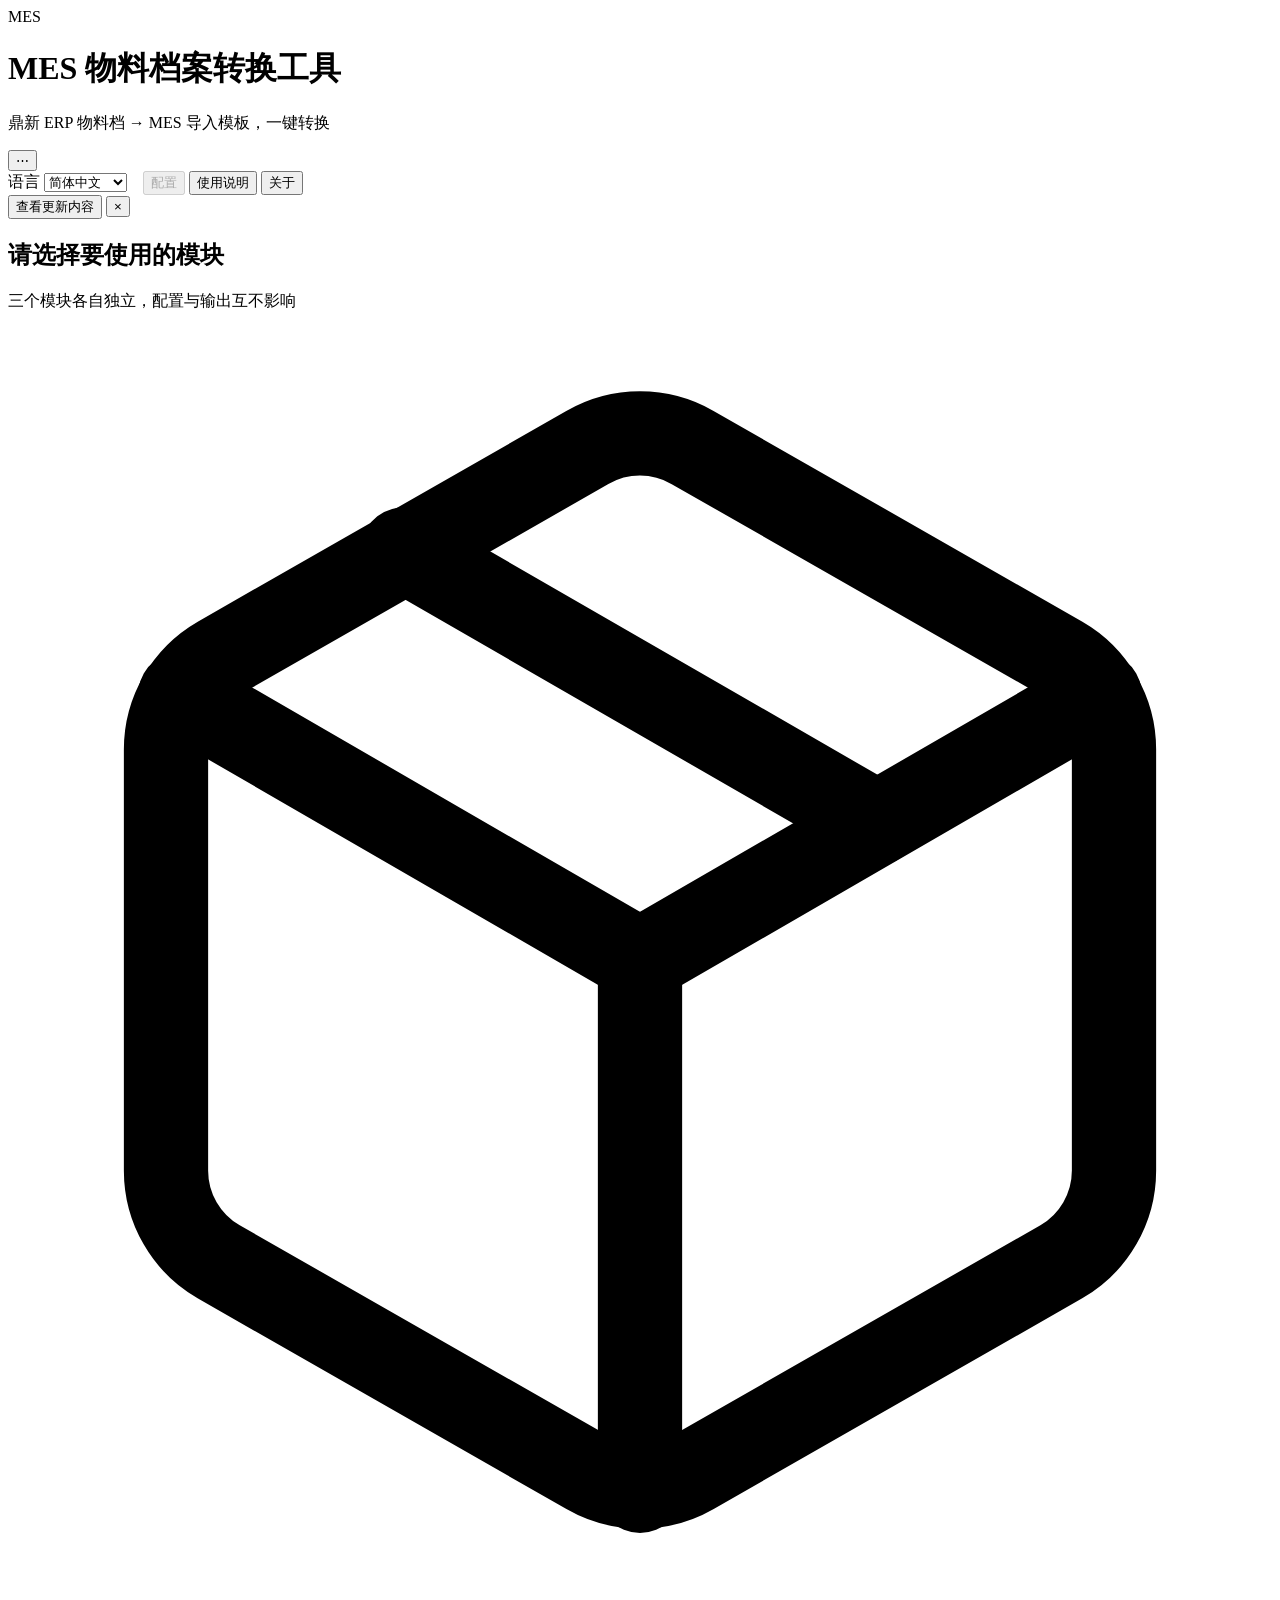
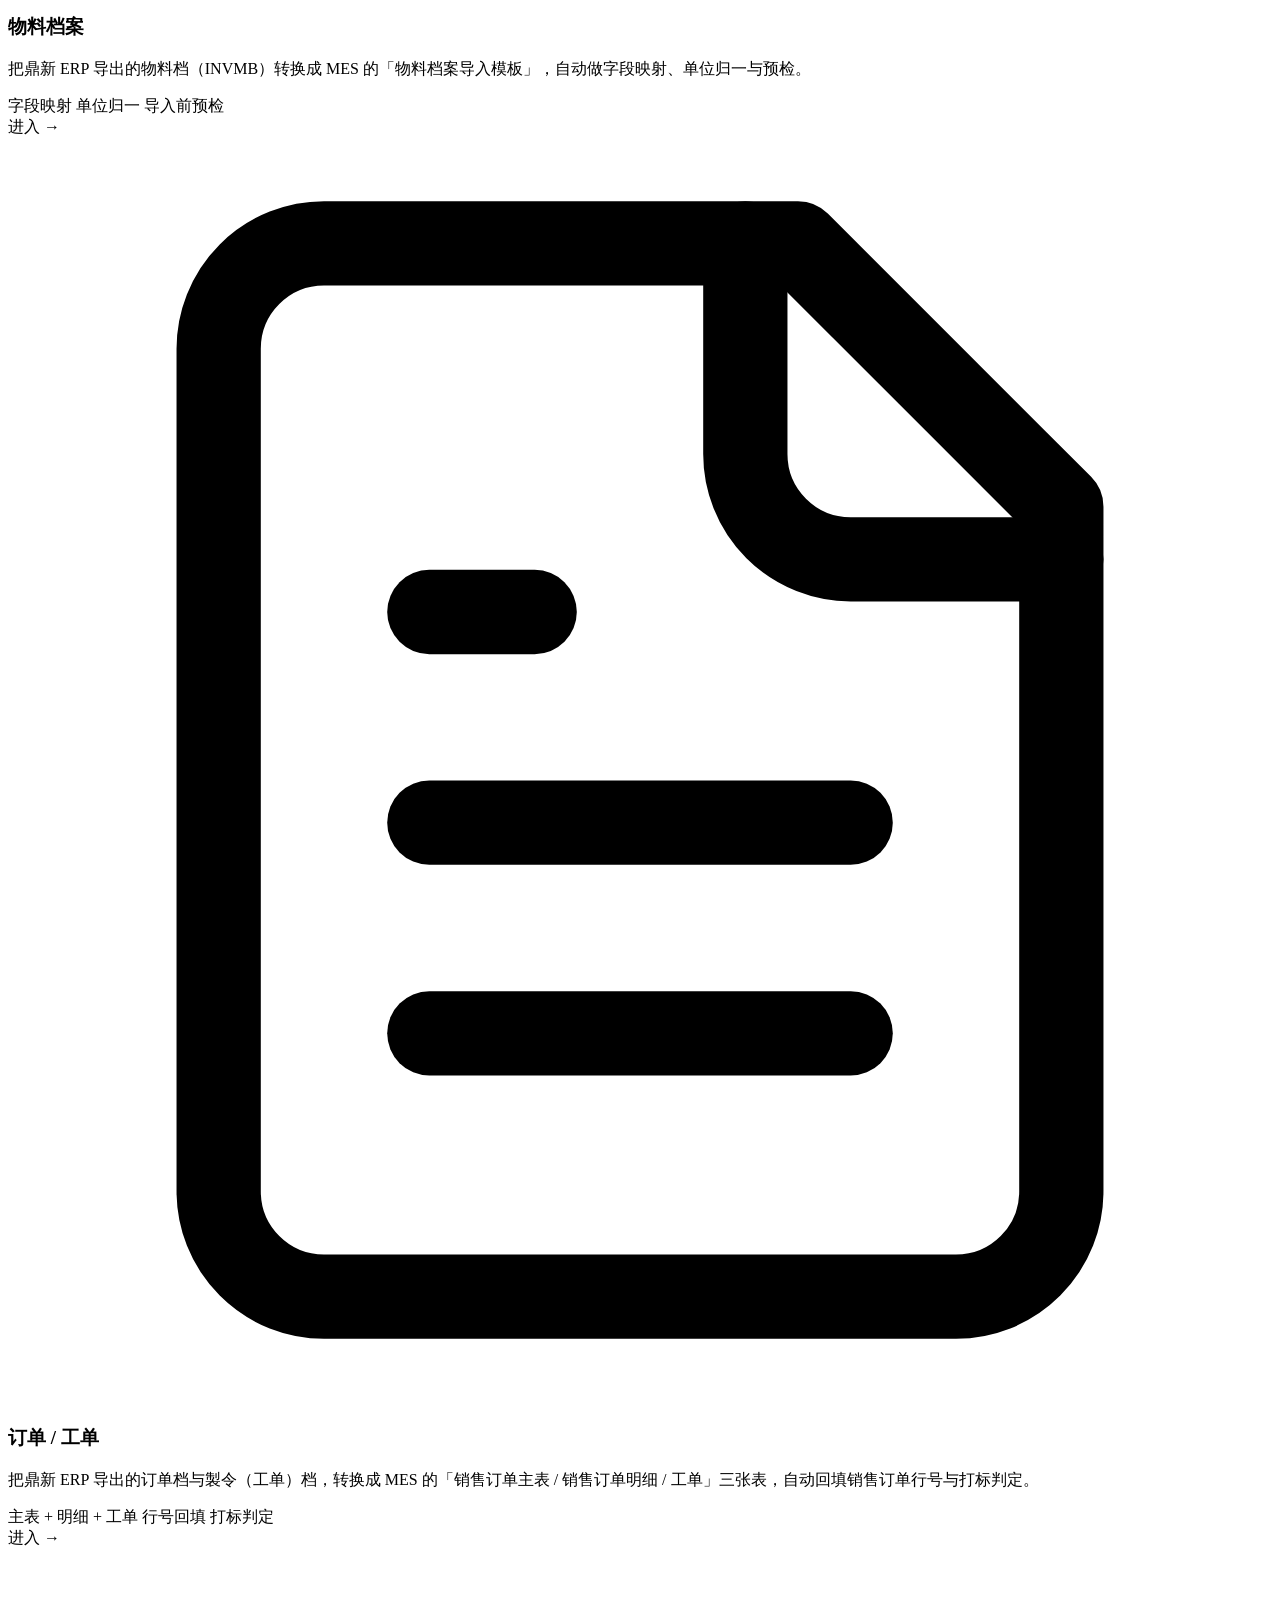
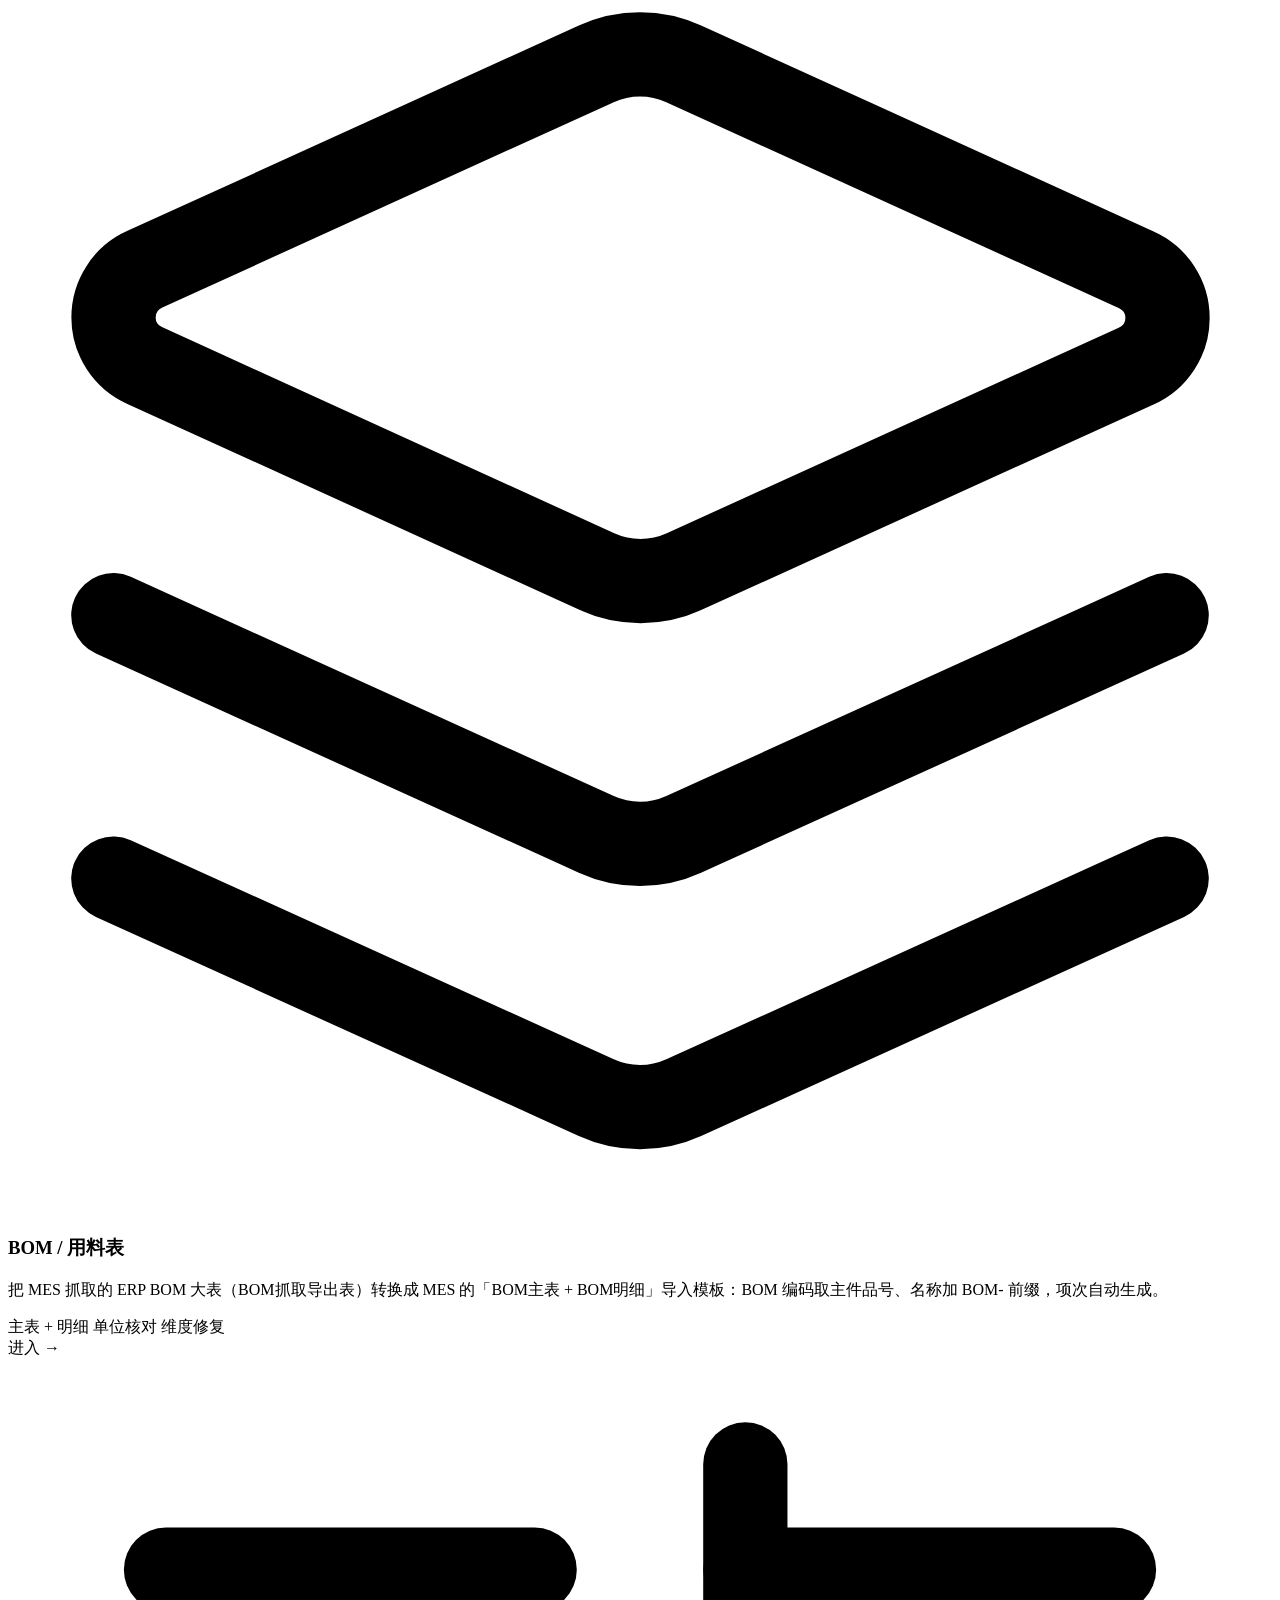
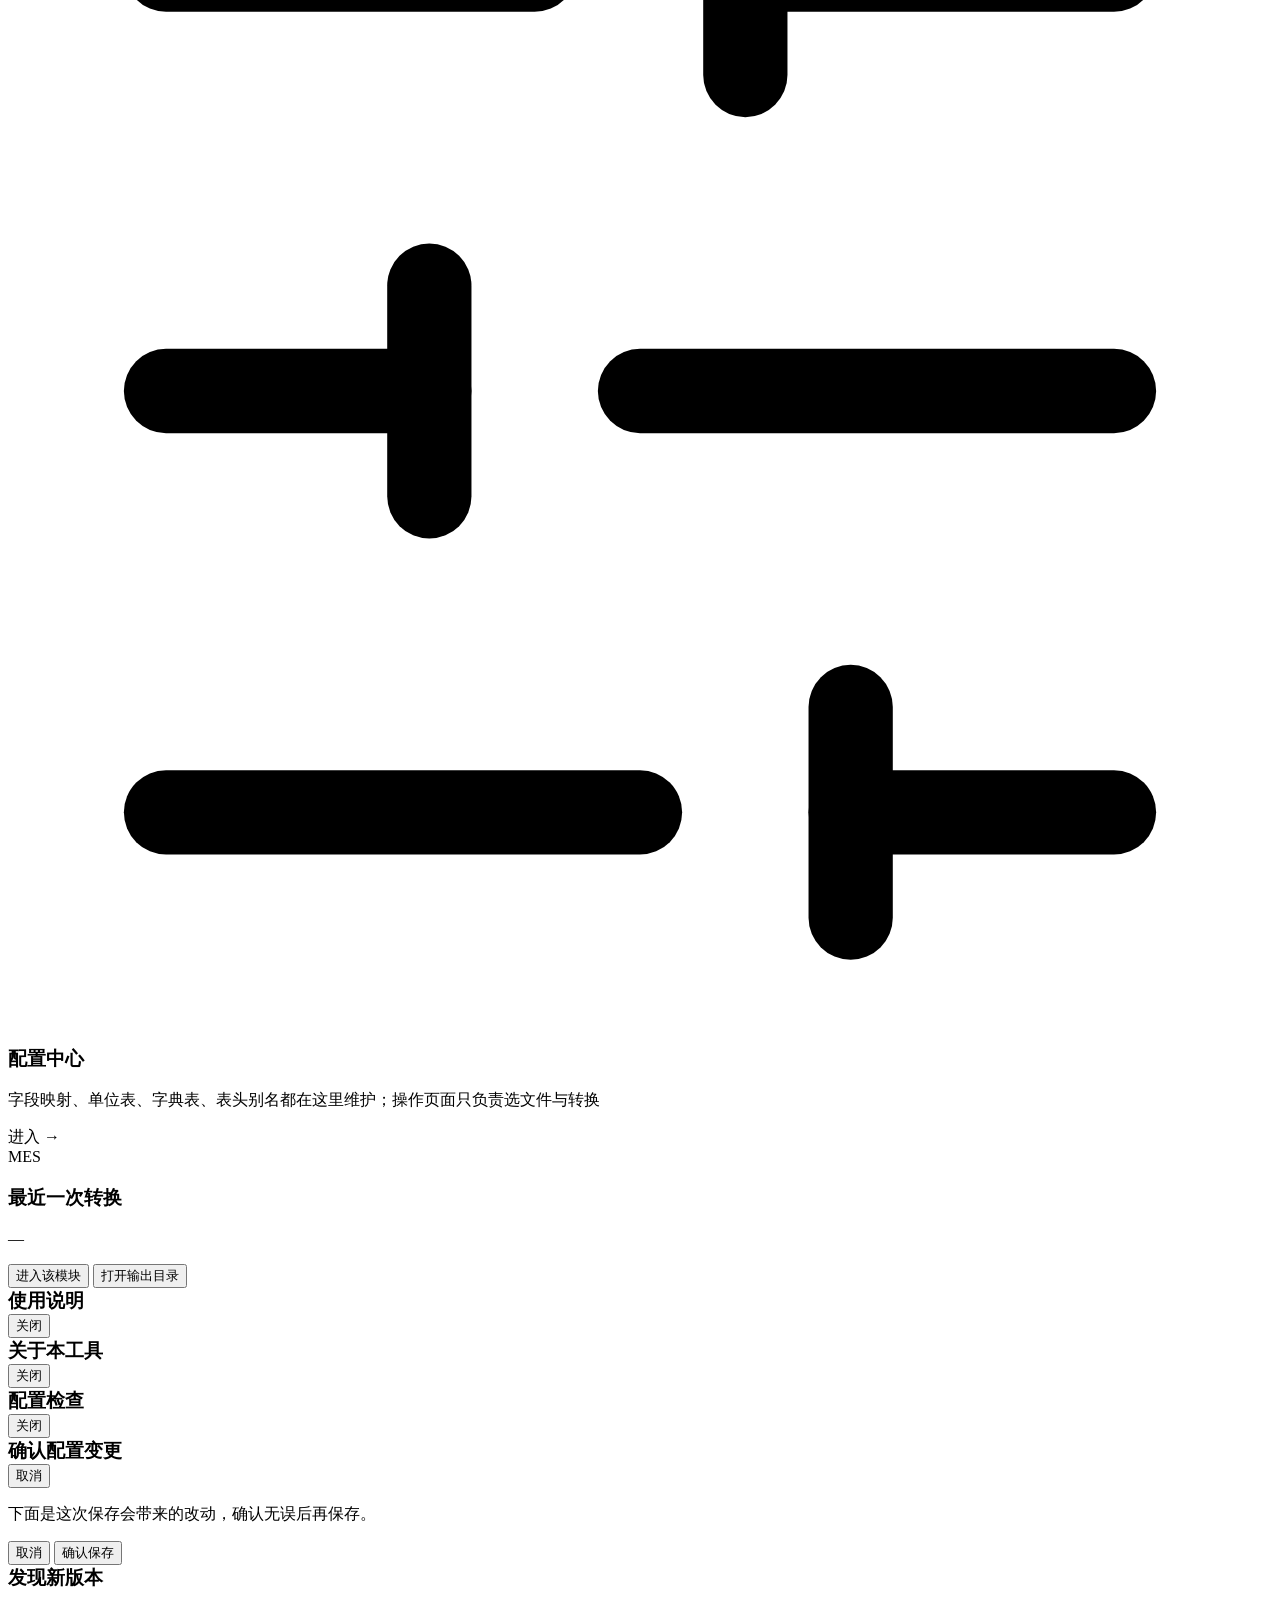
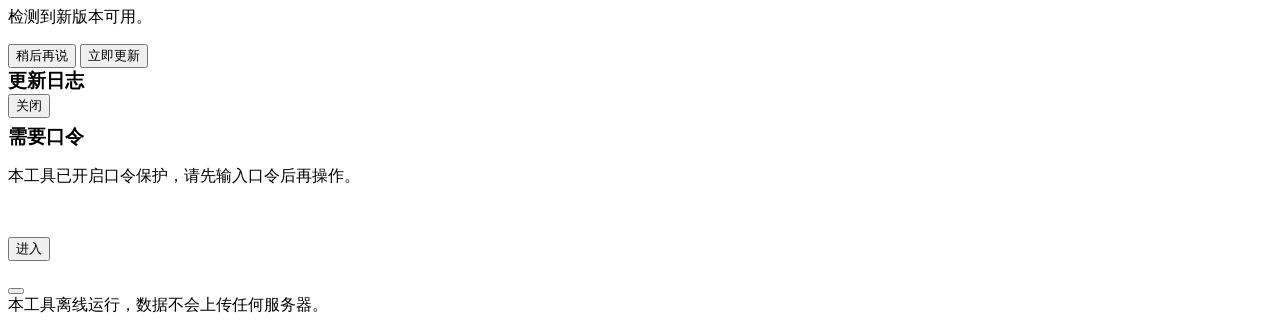
==== commit 1aa3f6c2: "v1.22.1: 修 BOM 主表编码/名称（编码=主件品号，名称=BOM-主件品号） v1.12/1.13 时主表写的是 `parent, name`（编码=品号、名称=主件品名）， `0c061c" ====
--- a/mes_conv/webui/index.html
+++ b/mes_conv/webui/index.html
@@ -75,7 +75,7 @@
       <div class="mod-card" id="modBom" role="button" tabindex="0">
         <div class="mod-ico" aria-hidden="true"><svg viewBox="0 0 24 24" fill="none" stroke="currentColor" stroke-width="1.6" stroke-linecap="round" stroke-linejoin="round"><path d="m12.83 2.18a2 2 0 0 0-1.66 0L2.6 6.08a1 1 0 0 0 0 1.83l8.58 3.91a2 2 0 0 0 1.66 0l8.58-3.9a1 1 0 0 0 0-1.83Z"/><path d="m22 17.65-9.17 4.16a2 2 0 0 1-1.66 0L2 17.65"/><path d="m22 12.65-9.17 4.16a2 2 0 0 1-1.66 0L2 12.65"/></svg></div>
         <h3 id="mod_bom_name">BOM / 用料表</h3>
-        <p id="mod_bom_desc">把 MES 抓取的 ERP BOM 大表（BOM抓取导出表）转换成 MES 的「BOM主表 + BOM明细」导入模板，自动生成 BOM 编码与项次。</p>
+        <p id="mod_bom_desc">把 MES 抓取的 ERP BOM 大表（BOM抓取导出表）转换成 MES 的「BOM主表 + BOM明细」导入模板：BOM 编码取主件品号、名称加 BOM- 前缀，项次自动生成。</p>
         <div class="mod-tags">
           <span class="mod-tag" id="mod_bom_t1">主表 + 明细</span>
           <span class="mod-tag" id="mod_bom_t2">单位核对</span>
@@ -430,8 +430,20 @@
   <div id="viewConfig" class="view" style="display:none">
     <div id="cfgFailBanner" class="banner err" role="alert"></div>
     <div class="cfg-head">
-      <div class="cfg-title-line"><h2 id="cfg_title">配置中心</h2><span id="cfgDirtyBadge" class="dirty-badge" role="status" aria-live="polite" hidden>有未保存的修改</span></div>
-      <p id="cfg_desc">各模块的字段映射与规则都在这里维护。选文件、转换这些日常操作在各自的模块页面完成，这里只改配置。</p>
+      <div class="cfg-head-main">
+        <div class="cfg-title-line"><h2 id="cfg_title">配置中心</h2><span id="cfgDirtyBadge" class="dirty-badge" role="status" aria-live="polite" hidden>有未保存的修改</span></div>
+        <p id="cfg_desc">各模块的字段映射与规则都在这里维护。选文件、转换这些日常操作在各自的模块页面完成，这里只改配置。</p>
+      </div>
+      <div class="cfg-head-tools">
+        <label class="cfg-adv-sw" for="cfgAdvChk">
+          <input type="checkbox" id="cfgAdvChk">
+          <span id="cfg_adv_sw">显示高级设置</span>
+        </label>
+        <div class="cfg-search">
+          <input type="search" id="cfgGlobalSearch" placeholder="搜索当前配置页">
+          <span id="cfgSearchCount" class="muted" aria-live="polite"></span>
+        </div>
+      </div>
     </div>
     <div class="cfg-tabs" role="tablist" aria-label="配置模块">
       <button type="button" class="cfg-tab active" role="tab" id="cfgTabMat" data-tab="mat" aria-controls="cfgPaneMat" aria-selected="true">物料档案</button>
@@ -439,32 +451,30 @@
       <button type="button" class="cfg-tab" role="tab" id="cfgTabBom" data-tab="bom" aria-controls="cfgPaneBom" aria-selected="false">BOM / 用料表</button>
       <button type="button" class="cfg-tab" role="tab" id="cfgTabSys" data-tab="sys" aria-controls="cfgPaneSys" aria-selected="false">系统</button>
     </div>
-    <div class="cfg-workbar">
-      <div class="cfg-modes" role="group" aria-label="配置显示模式">
-        <button type="button" id="cfgSimpleBtn" class="ghost active">简单模式</button>
-        <button type="button" id="cfgExpertBtn" class="ghost">专家模式</button>
-      </div>
-      <input type="search" id="cfgGlobalSearch" placeholder="搜索当前配置页">
-      <span id="cfgSearchCount" class="muted" aria-live="polite"></span>
-    </div>
-    <nav id="cfgSectionNav" class="cfg-section-nav" aria-label="当前配置页目录"></nav>
+    <!-- 配置一致性：本版本内置默认 vs 磁盘配置（补齐 / 本地自定义 / 本地独有） -->
+    <div id="cfgAuditBar" class="cfg-audit" role="status" aria-live="polite" hidden></div>
+
+    <div class="cfg-body" id="cfgBody">
+      <nav id="cfgSectionNav" class="cfg-section-nav" aria-label="当前配置页目录"></nav>
+      <div class="cfg-panes">
 
     <!-- ---------- 面板一：物料档案配置 ---------- -->
     <section class="advanced" id="cfgPaneMat" role="tabpanel" aria-labelledby="cfgTabMat">
-      <p class="muted" id="advanced_desc">以下为字段映射配置，仅管理员维护。普通用户无需修改。所有设置都以表单填写，无需写代码。</p>
-      <div class="adv-top">
-        <label id="lbl_outsheet" for="outSheetInput">输出工作表名称</label>
-        <input id="outSheetInput" type="text" value="物料档案">
-      </div>
       <div class="adv-actions">
-        <button id="loadConfigBtn" class="ghost">载入当前配置</button>
         <button id="saveConfigBtn" class="primary action-primary">保存配置</button>
         <button id="addFieldBtn" class="ghost">新增字段</button>
-        <button id="exportConfigBtn" class="ghost">导出配置</button>
-        <button id="importConfigBtn" class="ghost">导入配置</button>
-        <input type="file" id="importCfgFile" accept=".json" style="display:none">
-        <button id="matCfgTestBtn" class="ghost">测试配置</button>
-        <input type="file" id="matCfgTestFile" accept=".xlsx,.xls,.csv" style="display:none">
+        <div class="adv-sheet">
+          <label id="lbl_outsheet" for="outSheetInput">输出工作表名称</label>
+          <input id="outSheetInput" type="text" value="物料档案">
+        </div>
+        <div class="adv-links">
+          <button id="loadConfigBtn" class="linkbtn">载入当前配置</button>
+          <button id="exportConfigBtn" class="linkbtn">导出配置</button>
+          <button id="importConfigBtn" class="linkbtn">导入配置</button>
+          <button id="matCfgTestBtn" class="linkbtn">测试配置</button>
+          <input type="file" id="importCfgFile" accept=".json" style="display:none">
+          <input type="file" id="matCfgTestFile" accept=".xlsx,.xls,.csv" style="display:none">
+        </div>
       </div>
       <div id="advMsg" class="adv-msg"></div>
       <div id="matSaveMeta" class="cfg-save-meta"></div>
@@ -501,20 +511,23 @@
       <table id="fieldTable">
         <colgroup>
           <col class="fc-drag"><col class="fc-target"><col class="fc-source"><col class="fc-op">
-          <col class="fc-param"><col class="fc-desc"><col class="fc-act">
+          <col class="fc-param"><col class="fc-act">
         </colgroup>
         <thead><tr>
           <th id="th_target">目标列</th><th id="th_source">源列(MBxxx)</th>
           <th id="th_op">填充方式</th><th id="th_param">参数设置</th>
-          <th id="th_desc">说明</th><th></th>
+          <th></th>
         </tr></thead>
         <tbody></tbody>
       </table>
-      <div class="help" id="adv_help"></div>
+      <details class="cfg-help" id="advHelpFold">
+        <summary id="adv_help_sum">各种填充方式是什么意思</summary>
+        <div class="help" id="adv_help"></div>
+      </details>
 
       <div class="block-title"><span id="block_unit">单位翻译表</span>
         <small id="block_unit_hint">左边填原符号，右边填中文单位名，例如 kg → 千克</small></div>
-      <table>
+      <table class="unit-table">
         <thead><tr><th id="unit_from" style="width:45%">原符号 / 原单位</th><th id="unit_to" style="width:45%">翻译为</th><th></th></tr></thead>
         <tbody id="unitBody"></tbody>
       </table>
@@ -543,16 +556,16 @@
 
     <!-- ---------- 面板二：订单 / 工单配置 ---------- -->
     <section class="advanced" id="cfgPaneOrd" style="display:none" role="tabpanel" aria-labelledby="cfgTabOrd">
-      <p class="muted" id="ord_advanced_desc">订单模块的字段映射与判定规则。所有设置都以表单填写，无需写代码。</p>
-
       <div class="adv-actions">
-        <button id="ordCfgReloadBtn" class="ghost">载入当前配置</button>
         <button id="ordCfgSaveBtn" class="primary action-primary">保存配置</button>
-        <button id="ordCfgExportBtn" class="ghost">导出配置</button>
-        <button id="ordCfgImportBtn" class="ghost">导入配置</button>
-        <button id="ordCfgTestBtn" class="ghost">测试配置</button>
-        <input type="file" id="ordCfgImportFile" accept=".json" style="display:none">
-        <input type="file" id="ordCfgTestFile" accept=".xlsx,.xls,.csv" style="display:none">
+        <div class="adv-links">
+          <button id="ordCfgReloadBtn" class="linkbtn">载入当前配置</button>
+          <button id="ordCfgExportBtn" class="linkbtn">导出配置</button>
+          <button id="ordCfgImportBtn" class="linkbtn">导入配置</button>
+          <button id="ordCfgTestBtn" class="linkbtn">测试配置</button>
+          <input type="file" id="ordCfgImportFile" accept=".json" style="display:none">
+          <input type="file" id="ordCfgTestFile" accept=".xlsx,.xls,.csv" style="display:none">
+        </div>
       </div>
       <div id="ordAdvMsg" class="adv-msg"></div>
       <div id="ordSaveMeta" class="cfg-save-meta"></div>
@@ -584,16 +597,16 @@
 
     <!-- ---------- 面板三：BOM / 用料表配置 ---------- -->
     <section class="advanced" id="cfgPaneBom" style="display:none" role="tabpanel" aria-labelledby="cfgTabBom">
-      <p class="muted" id="bom_cfg_desc">BOM 模块的源列映射、固定值与单位别名。源列可填源表表头名（优先匹配，不依赖列序）或列号（如 A / J），留空用内置列位。</p>
-
       <div class="adv-actions">
-        <button id="bomCfgReloadBtn" class="ghost">载入当前配置</button>
         <button id="bomCfgSaveBtn" class="primary action-primary">保存配置</button>
-        <button id="bomCfgExportBtn" class="ghost">导出配置</button>
-        <button id="bomCfgImportBtn" class="ghost">导入配置</button>
-        <button id="bomCfgTestBtn" class="ghost">测试配置</button>
-        <input type="file" id="bomCfgImportFile" accept=".json" style="display:none">
-        <input type="file" id="bomCfgTestFile" accept=".xlsx,.xls,.csv" style="display:none">
+        <div class="adv-links">
+          <button id="bomCfgReloadBtn" class="linkbtn">载入当前配置</button>
+          <button id="bomCfgExportBtn" class="linkbtn">导出配置</button>
+          <button id="bomCfgImportBtn" class="linkbtn">导入配置</button>
+          <button id="bomCfgTestBtn" class="linkbtn">测试配置</button>
+          <input type="file" id="bomCfgImportFile" accept=".json" style="display:none">
+          <input type="file" id="bomCfgTestFile" accept=".xlsx,.xls,.csv" style="display:none">
+        </div>
       </div>
       <div id="bomAdvMsg" class="adv-msg"></div>
       <div id="bomSaveMeta" class="cfg-save-meta"></div>
@@ -638,8 +651,6 @@
 
     <!-- ---------- 面板四：系统 ---------- -->
     <section class="advanced" id="cfgPaneSys" style="display:none" role="tabpanel" aria-labelledby="cfgTabSys">
-      <p class="muted" id="sys_desc">程序自身的运行方式：谁能访问、开机是否自动启动、MES 模板有没有变、出问题怎么取证。与字段映射无关；涉及监听的改动需要重启程序。</p>
-
       <div class="block-title"><span id="sys_block_access">访问与安全</span>
         <small id="sys_block_access_hint">默认只监听本机 127.0.0.1，同事访问不到。开启局域网后建议同时设一个口令。</small></div>
       <div class="sys-grid">
@@ -691,6 +702,8 @@
       </div>
       <div id="sysMsg" class="adv-msg"></div>
     </section>
+      </div><!-- /cfg-panes -->
+    </div><!-- /cfg-body -->
   </div><!-- /viewConfig -->
 </main>
 
